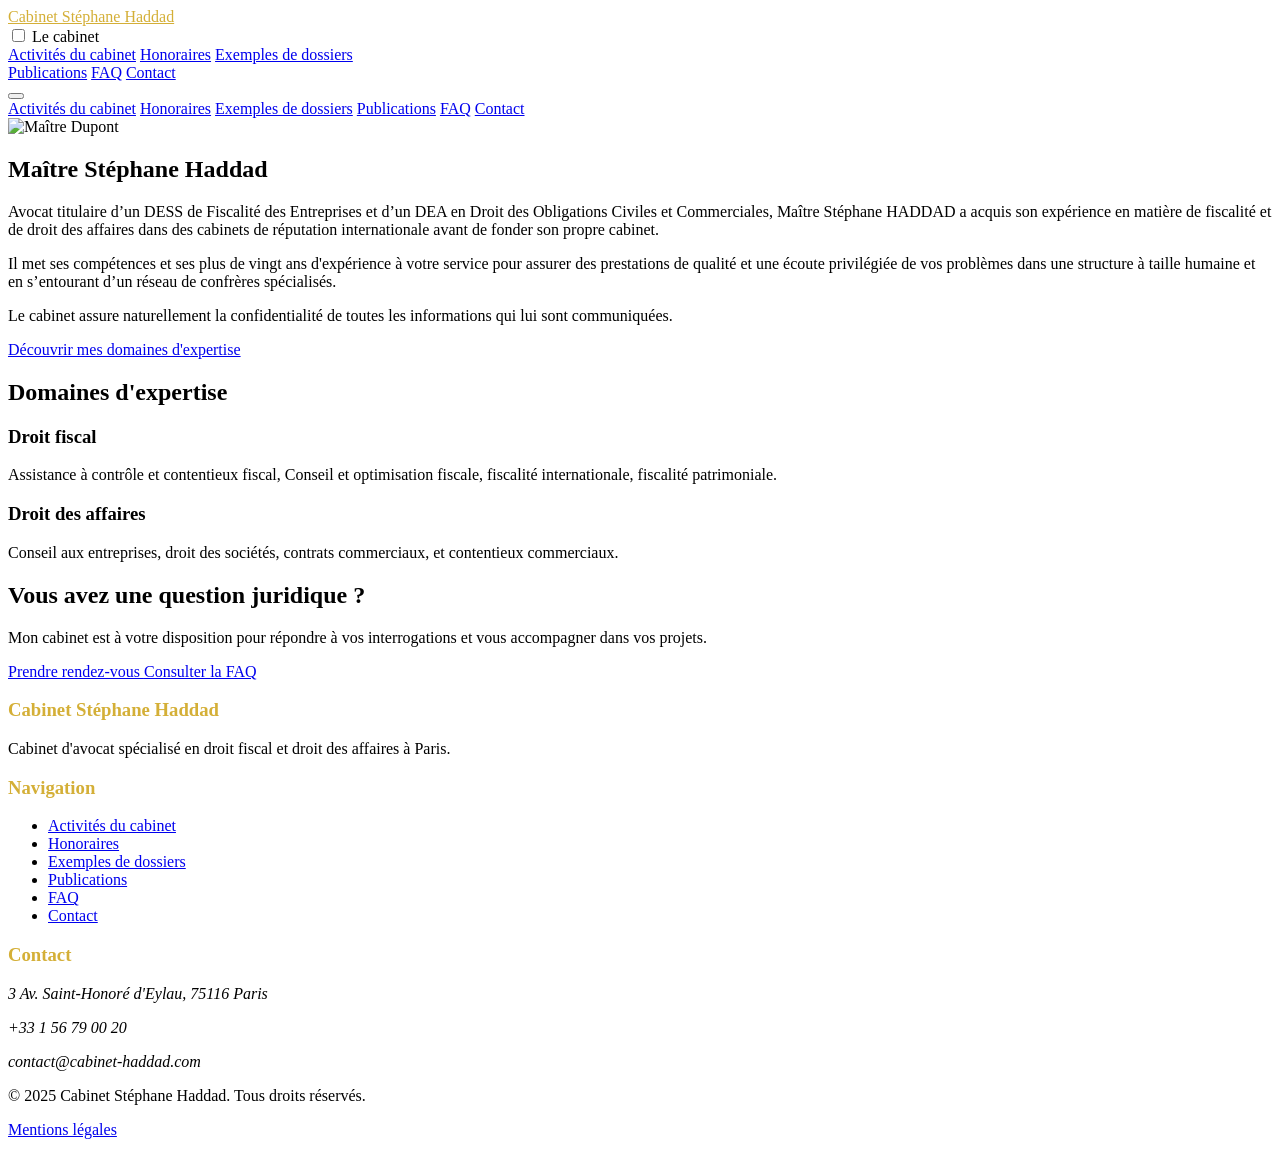
==== index.html @ e91388f5 "images et modifs charte graphique" ====
<!DOCTYPE html>
<html lang="fr">

<head>
    <meta charset="UTF-8">
    <meta name="viewport" content="width=device-width, initial-scale=1.0">
    <title>Cabinet Stéphane haddad - Avocat en Droit Fiscal et Droit des Affaires</title>
    <script src="https://cdn.tailwindcss.com"></script>
    <link href="https://unpkg.com/aos@2.3.1/dist/aos.css" rel="stylesheet">
    <script src="https://unpkg.com/aos@2.3.1/dist/aos.js"></script>
    <script src="https://cdn.jsdelivr.net/npm/feather-icons/dist/feather.min.js"></script>
    <script src="https://unpkg.com/feather-icons"></script>
    <style>
        .hero-image {
            background-image: linear-gradient(rgba(0, 0, 0, 0.5), rgba(0, 0, 0, 0.5)), url('https://images.unsplash.com/photo-1589829545856-d10d557cf95f?ixlib=rb-1.2.1&auto=format&fit=crop&w=1350&q=80');
            background-size: cover;
            background-position: center;
        }

        .accordion-content {
            max-height: 0;
            overflow: hidden;
            transition: max-height 0.3s ease-out;
        }

        .gold-text {
            color: #D4AF37;
        }

        .gold-border {
            border-color: #D4AF37;
        }
    </style>
</head>

<body class="font-sans bg-gray-50">

    <nav class="bg-blue-900 text-white sticky top-0 z-50 shadow-lg">
        <div class="container mx-auto px-4 py-6">
            <div class="flex justify-between items-center mr-12">
                <!-- Logo / Nom -->
                <a href="index.html" class="text-lg md:text-xl lg:text-2xl font-bold gold-text">Cabinet Stéphane
                    Haddad</a>


                <!-- Menu desktop -->
                <div class="hidden md:flex space-x-4 lg:space-x-8 xl:space-x-12 2xl:space-x-20">


                    <!-- wrapper : assure-toi que c'est inséré à l'endroit de ton menu "Le cabinet" -->
                    <div class="relative group cabinet-dropdown">
                        <!-- checkbox cachée si tu veux aussi le clic -->
                        <input type="checkbox" id="dropdown-cabinet" class="peer hidden">

                        <!-- Bouton (label si checkbox utilisée) -->
                        <label for="dropdown-cabinet"
                            class="flex items-center text-base md:text-lg lg:text-xl hover:text-gray-300 cursor-pointer select-none">
                            Le cabinet <i data-feather="chevron-down" class="ml-1"></i>
                        </label>

                        <!-- Menu déroulant -->
                        <div class="absolute left-0 top-full mt-0 w-56 bg-white text-blue-900 rounded-md shadow-lg py-2 z-50
           opacity-0 invisible 
           group-hover:opacity-100 group-hover:visible 
           peer-checked:opacity-100 peer-checked:visible 
           transition-opacity duration-150 pointer-events-auto">
                            <a href="activites.html"
                                class="block px-4 py-2 text-base md:text-lg hover:bg-blue-100">Activités du cabinet</a>
                            <a href="honoraires.html"
                                class="block px-4 py-2 text-base md:text-lg hover:bg-blue-100">Honoraires</a>
                            <a href="dossiers.html"
                                class="block px-4 py-2 text-base md:text-lg hover:bg-blue-100">Exemples de dossiers</a>
                        </div>
                    </div>

                    <!-- Autres liens -->
                    <a href="publications.html"
                        class="text-base md:text-lg lg:text-xl hover:text-gray-300">Publications</a>
                    <a href="faq.html" class="text-base md:text-lg lg:text-xl hover:text-gray-300">FAQ</a>
                    <a href="contact.html" class="text-base md:text-lg lg:text-xl hover:text-gray-300">Contact</a>
                </div>

                <!-- Bouton menu mobile -->
                <button class="md:hidden focus:outline-none" id="mobile-menu-button">
                    <i data-feather="menu"></i>
                </button>
            </div>

            <!-- Menu mobile -->
            <div class="md:hidden hidden mt-2" id="mobile-menu">
                <a href="activites.html" class="block py-2 px-2 text-base hover:bg-blue-800">Activités du cabinet</a>
                <a href="honoraires.html" class="block py-2 px-2 text-base hover:bg-blue-800">Honoraires</a>
                <a href="dossiers.html" class="block py-2 px-2 text-base hover:bg-blue-800">Exemples de dossiers</a>
                <a href="publications.html" class="block py-2 px-2 text-base hover:bg-blue-800">Publications</a>
                <a href="faq.html" class="block py-2 px-2 text-base hover:bg-blue-800">FAQ</a>
                <a href="contact.html" class="block py-2 px-2 text-base hover:bg-blue-800">Contact</a>
            </div>
        </div>
    </nav>





    <!-- Hero Section -->
    <section class="hero-image text-white py-32">
        <div class="container mx-auto px-4 text-center">
            <!-- <h1 class="text-4xl md:text-5xl font-bold mb-6" data-aos="fade-up">Maître Stéphane Haddad</h1> -->
            <!-- <p class="text-xl md:text-2xl mb-8 max-w-2xl mx-auto" data-aos="fade-up" data-aos-delay="100">
                Avocat spécialisé en droit fiscal et droit des affaires
            </p> -->
            <!-- <a href="contact.html"
                class="bg-transparent border-2 border-white hover:bg-white hover:text-blue-900 text-white font-bold py-3 px-8 rounded transition duration-300 inline-flex items-center"
                data-aos="fade-up" data-aos-delay="200">
                Prendre contact <i data-feather="arrow-right" class="ml-2"></i>
            </a> -->
        </div>
    </section>

    <!-- About Section -->
    <section class="py-16 bg-white">
        <div class="container mx-auto px-4">
            <div class="flex flex-col md:flex-row items-center">
                <div class="md:w-1/2 mb-8 md:mb-0 md:pr-16" data-aos="fade-right">
                    <img src="https://images.unsplash.com/photo-1580894732444-8ecded7900cd?ixlib=rb-1.2.1&auto=format&fit=crop&w=1350&q=80"
                        alt="Maître Dupont" class="rounded-lg shadow-xl w-full">
                </div>
                <div class="md:w-1/2" data-aos="fade-left">
                    <h2 class="text-3xl font-bold text-blue-900 mb-6">Maître Stéphane Haddad</h2>
                    <p class="text-gray-700 mb-4">
                        Avocat titulaire d’un DESS de Fiscalité des Entreprises et d’un DEA en Droit des Obligations
                        Civiles et Commerciales, Maître Stéphane HADDAD a acquis son expérience en matière de fiscalité
                        et de droit des affaires dans des cabinets de réputation internationale avant de fonder son
                        propre cabinet.
                    </p>
                    <p class="text-gray-700 mb-4">
                        Il met ses compétences et ses plus de vingt ans d'expérience à votre service pour assurer des prestations de qualité et une
                        écoute privilégiée de vos problèmes dans une structure à taille humaine et en s’entourant d’un
                        réseau de confrères spécialisés.

                    </p>
                    <p class="text-gray-700 mb-6">
                        Le cabinet assure naturellement la confidentialité de toutes les informations qui lui sont
                        communiquées.

                    </p>
                    <a href="activites.html"
                        class="text-blue-900 font-semibold hover:text-blue-700 inline-flex items-center">
                        Découvrir mes domaines d'expertise <i data-feather="arrow-right" class="ml-2"></i>
                    </a>
                </div>
            </div>
        </div>
    </section>

    <!-- Expertise Section -->
    <section class="py-16 bg-gray-100">
        <div class="container mx-auto px-4">
            <h2 class="text-3xl font-bold text-center text-blue-900 mb-12" data-aos="fade-up">Domaines d'expertise</h2>
            <div class="grid grid-cols-1 md:grid-cols-2 lg:grid-cols-3 gap-8">
                <div class="bg-white p-6 rounded-lg shadow-md hover:shadow-lg transition duration-300"
                    data-aos="fade-up" data-aos-delay="100">
                    <div class="text-blue-900 mb-4">
                        <i data-feather="dollar-sign" class="w-10 h-10"></i>
                    </div>
                    <h3 class="text-xl font-bold text-blue-900 mb-3">Droit fiscal</h3>
                    <p class="text-gray-700">
                        Assistance à contrôle et contentieux fiscal, Conseil et optimisation fiscale,
                        fiscalité internationale, fiscalité patrimoniale.
                    </p>
                </div>
                <div class="bg-white p-6 rounded-lg shadow-md hover:shadow-lg transition duration-300"
                    data-aos="fade-up" data-aos-delay="200">
                    <div class="text-blue-900 mb-4">
                        <i data-feather="briefcase" class="w-10 h-10"></i>
                    </div>
                    <h3 class="text-xl font-bold text-blue-900 mb-3">Droit des affaires</h3>
                    <p class="text-gray-700">
                        Conseil aux entreprises, droit des sociétés, contrats commerciaux, et contentieux commerciaux.
                    </p>
                </div>
                <!-- <div class="bg-white p-6 rounded-lg shadow-md hover:shadow-lg transition duration-300"
                    data-aos="fade-up" data-aos-delay="300">
                    <div class="text-blue-900 mb-4">
                        <i data-feather="home" class="w-10 h-10"></i>
                    </div>
                    <h3 class="text-xl font-bold text-blue-900 mb-3">Droit patrimonial</h3>
                    <p class="text-gray-700">
                        Gestion et transmission de patrimoine, donations, trusts et planification
                        successorale internationale.
                    </p>
                </div> -->
            </div>
        </div>
    </section>

    <!-- CTA Section -->
    <section class="py-16 bg-gray-100">
        <div class="container mx-auto px-4 text-center">
            <h2 class="text-3xl font-bold text-blue-900 mb-6" data-aos="fade-up">Vous avez une question juridique ?</h2>
            <p class="text-xl text-gray-700 mb-8 max-w-2xl mx-auto" data-aos="fade-up" data-aos-delay="100">
                Mon cabinet est à votre disposition pour répondre à vos interrogations et vous accompagner dans vos
                projets.
            </p>
            <div class="flex flex-col sm:flex-row justify-center gap-4" data-aos="fade-up" data-aos-delay="200">
                <a href="contact.html"
                    class="bg-blue-900 hover:bg-blue-800 text-white font-bold py-3 px-8 rounded transition duration-300 inline-flex items-center justify-center">
                    Prendre rendez-vous <i data-feather="calendar" class="ml-2"></i>
                </a>
                <a href="faq.html"
                    class="bg-transparent border-2 border-blue-900 text-blue-900 hover:bg-blue-900 hover:text-white font-bold py-3 px-8 rounded transition duration-300 inline-flex items-center justify-center">
                    Consulter la FAQ <i data-feather="help-circle" class="ml-2"></i>
                </a>
            </div>
        </div>
    </section>

    <!-- Footer -->
    <footer class="bg-gray-900 text-white py-12">
        <div class="container mx-auto px-4">
            <div class="grid grid-cols-1 md:grid-cols-3 gap-8">
                <div>
                    <h3 class="text-xl font-bold gold-text mb-4">Cabinet Stéphane Haddad</h3>
                    <p class="mb-4">
                        Cabinet d'avocat spécialisé en droit fiscal et droit des affaires à Paris.
                    </p>
                    <div class="flex space-x-4">
                        <a href="#" class="text-gray-400 hover:text-white">
                            <i data-feather="linkedin"></i>
                        </a>
                        <a href="#" class="text-gray-400 hover:text-white">
                            <i data-feather="twitter"></i>
                        </a>
                    </div>
                </div>
                <div>
                    <h3 class="text-xl font-bold gold-text mb-4">Navigation</h3>
                    <ul class="space-y-2">
                        <li><a href="activites.html" class="hover:text-gray-300">Activités du cabinet</a></li>
                        <li><a href="honoraires.html" class="hover:text-gray-300">Honoraires</a></li>
                        <li><a href="dossiers.html" class="hover:text-gray-300">Exemples de dossiers</a></li>
                        <li><a href="publications.html" class="hover:text-gray-300">Publications</a></li>
                        <li><a href="faq.html" class="hover:text-gray-300">FAQ</a></li>
                        <li><a href="contact.html" class="hover:text-gray-300">Contact</a></li>
                    </ul>
                </div>
                <div>
                    <h3 class="text-xl font-bold gold-text mb-4">Contact</h3>
                    <address class="not-italic">
                        <p class="mb-2"><i data-feather="map-pin" class="inline mr-2"></i> 3 Av. Saint-Honoré d'Eylau,
                            75116 Paris</p>
                        <p class="mb-2"><i data-feather="phone" class="inline mr-2"></i> +33 1 56 79 00 20</p>
                        <p class="mb-2"><i data-feather="mail" class="inline mr-2"></i> contact@cabinet-haddad.com</p>
                    </address>
                </div>
            </div>
            <div class="border-t border-gray-800 mt-8 pt-8 text-center text-gray-400">
                <p>&copy; 2025 Cabinet Stéphane Haddad. Tous droits réservés.</p>
                <p class="mt-2"><a href="mentions-legales.html" class="hover:text-gray-300">Mentions légales</a></p>
            </div>
        </div>
    </footer>

    <script>
        AOS.init({
            duration: 800,
            easing: 'ease-in-out',
            once: true
        });

        // Mobile menu toggle
        document.getElementById('mobile-menu-button').addEventListener('click', function () {
            const menu = document.getElementById('mobile-menu');
            menu.classList.toggle('hidden');
        });

        feather.replace();
    </script>
</body>

<script>
    document.addEventListener('DOMContentLoaded', () => {
        const dropdown = document.querySelector('.cabinet-dropdown');
        const checkbox = document.getElementById('dropdown-cabinet');

        if (dropdown && checkbox) {
            document.addEventListener('click', (e) => {
                // Si on clique en dehors du dropdown -> fermer
                if (!dropdown.contains(e.target)) {
                    checkbox.checked = false;
                }
            });
        }
    });
</script>

</html>
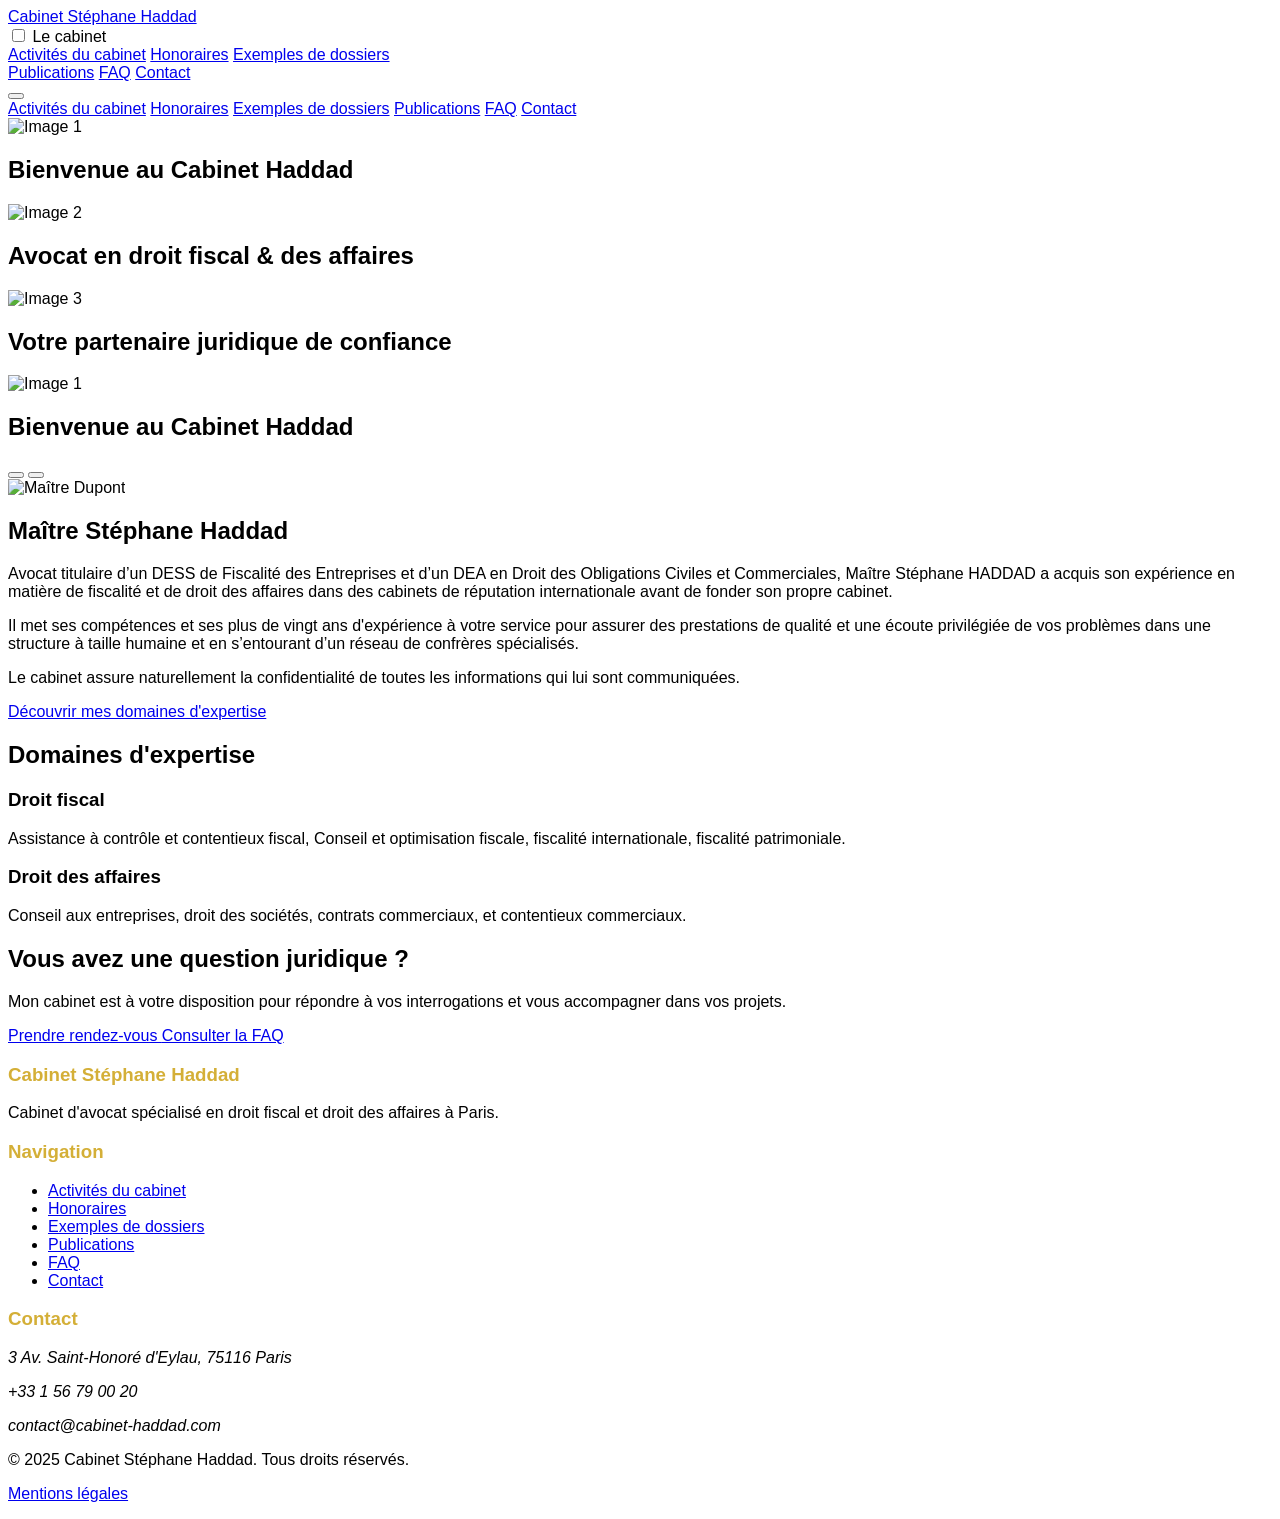
==== commit 2b966384: "modifs du fichier note.txt" ====
--- a/index.html
+++ b/index.html
@@ -30,16 +30,20 @@
         .gold-border {
             border-color: #D4AF37;
         }
+
+        * {
+            font-family: Verdana, Geneva, sans-serif;
+        }
     </style>
 </head>
 
 <body class="font-sans bg-gray-50">
 
-    <nav class="bg-blue-900 text-white sticky top-0 z-50 shadow-lg">
+    <nav class="bg-[#943a3d] text-white sticky top-0 z-50 shadow-lg">
         <div class="container mx-auto px-4 py-6">
             <div class="flex justify-between items-center mr-12">
                 <!-- Logo / Nom -->
-                <a href="index.html" class="text-lg md:text-xl lg:text-2xl font-bold gold-text">Cabinet Stéphane
+                <a href="index.html" class="text-lg md:text-xl lg:text-2xl font-bold ">Cabinet Stéphane
                     Haddad</a>
 
 
@@ -60,10 +64,10 @@
 
                         <!-- Menu déroulant -->
                         <div class="absolute left-0 top-full mt-0 w-56 bg-white text-blue-900 rounded-md shadow-lg py-2 z-50
-           opacity-0 invisible 
-           group-hover:opacity-100 group-hover:visible 
-           peer-checked:opacity-100 peer-checked:visible 
-           transition-opacity duration-150 pointer-events-auto">
+            opacity-0 invisible 
+            group-hover:opacity-100 group-hover:visible 
+            peer-checked:opacity-100 peer-checked:visible 
+            transition-opacity duration-150 pointer-events-auto">
                             <a href="activites.html"
                                 class="block px-4 py-2 text-base md:text-lg hover:bg-blue-100">Activités du cabinet</a>
                             <a href="honoraires.html"
@@ -101,24 +105,117 @@
 
 
 
-
-    <!-- Hero Section -->
-    <section class="hero-image text-white py-32">
-        <div class="container mx-auto px-4 text-center">
-            <!-- <h1 class="text-4xl md:text-5xl font-bold mb-6" data-aos="fade-up">Maître Stéphane Haddad</h1> -->
-            <!-- <p class="text-xl md:text-2xl mb-8 max-w-2xl mx-auto" data-aos="fade-up" data-aos-delay="100">
-                Avocat spécialisé en droit fiscal et droit des affaires
-            </p> -->
-            <!-- <a href="contact.html"
-                class="bg-transparent border-2 border-white hover:bg-white hover:text-blue-900 text-white font-bold py-3 px-8 rounded transition duration-300 inline-flex items-center"
-                data-aos="fade-up" data-aos-delay="200">
-                Prendre contact <i data-feather="arrow-right" class="ml-2"></i>
-            </a> -->
-        </div>
-    </section>
+<!-- Slider horizontal responsive -->
+<section class="relative w-full overflow-hidden">
+  <div id="slider-track" class="flex transition-transform duration-700 ease-in-out">
+    <!-- Slide 1 -->
+    <div class="flex-shrink-0 w-full h-96 md:h-[500px] relative">
+      <img src="https://images.unsplash.com/photo-1504384308090-c894fdcc538d?ixlib=rb-1.2.1&auto=format&fit=crop&w=1350&q=80"
+           alt="Image 1" class="w-full h-full object-cover">
+      <div class="absolute inset-0 bg-black bg-opacity-30 flex items-center justify-center px-4 md:px-16">
+        <h1 class="text-white text-2xl sm:text-3xl md:text-4xl lg:text-5xl font-bold text-center">
+          Bienvenue au Cabinet Haddad
+        </h1>
+      </div>
+    </div>
+
+    <!-- Slide 2 -->
+    <div class="flex-shrink-0 w-full h-96 md:h-[500px] relative">
+      <img src="https://images.unsplash.com/photo-1581091012184-72b529a5fc6f?ixlib=rb-1.2.1&auto=format&fit=crop&w=1350&q=80"
+           alt="Image 2" class="w-full h-full object-cover">
+      <div class="absolute inset-0 bg-black bg-opacity-30 flex items-center justify-center px-4 md:px-16">
+        <h1 class="text-white text-2xl sm:text-3xl md:text-4xl lg:text-5xl font-bold text-center">
+          Avocat en droit fiscal & des affaires
+        </h1>
+      </div>
+    </div>
+
+    <!-- Slide 3 -->
+    <div class="flex-shrink-0 w-full h-96 md:h-[500px] relative">
+      <img src="https://images.unsplash.com/photo-1600585154340-be6161b89c5d?ixlib=rb-1.2.1&auto=format&fit=crop&w=1350&q=80"
+           alt="Image 3" class="w-full h-full object-cover">
+      <div class="absolute inset-0 bg-black bg-opacity-30 flex items-center justify-center px-4 md:px-16">
+        <h1 class="text-white text-2xl sm:text-3xl md:text-4xl lg:text-5xl font-bold text-center">
+          Votre partenaire juridique de confiance
+        </h1>
+      </div>
+    </div>
+
+    <!-- Slide dupliquée pour boucle fluide -->
+    <div class="flex-shrink-0 w-full h-96 md:h-[500px] relative">
+      <img src="https://images.unsplash.com/photo-1504384308090-c894fdcc538d?ixlib=rb-1.2.1&auto=format&fit=crop&w=1350&q=80"
+           alt="Image 1" class="w-full h-full object-cover">
+      <div class="absolute inset-0 bg-black bg-opacity-30 flex items-center justify-center px-4 md:px-16">
+        <h1 class="text-white text-2xl sm:text-3xl md:text-4xl lg:text-5xl font-bold text-center">
+          Bienvenue au Cabinet Haddad
+        </h1>
+      </div>
+    </div>
+  </div>
+
+  <!-- Flèches navigation -->
+  <button id="prev" class="absolute left-4 top-1/2 transform -translate-y-1/2 text-white bg-black bg-opacity-30 hover:bg-opacity-60 rounded-full p-2 z-20">
+    <i data-feather="chevron-left"></i>
+  </button>
+  <button id="next" class="absolute right-4 top-1/2 transform -translate-y-1/2 text-white bg-black bg-opacity-30 hover:bg-opacity-60 rounded-full p-2 z-20">
+    <i data-feather="chevron-right"></i>
+  </button>
+</section>
+
+<script>
+document.addEventListener('DOMContentLoaded', () => {
+  feather.replace();
+
+  const track = document.getElementById('slider-track');
+  const slides = track.children;
+  const totalSlides = slides.length;
+  let currentIndex = 0;
+
+  function updateSlide(transition = true) {
+    track.style.transition = transition ? 'transform 0.7s ease-in-out' : 'none';
+    track.style.transform = `translateX(-${currentIndex * 100}%)`;
+  }
+
+  function nextSlide() {
+    currentIndex++;
+    updateSlide();
+
+    if (currentIndex === totalSlides - 1) {
+      // Retour instantané à la première slide après transition
+      setTimeout(() => {
+        currentIndex = 0;
+        updateSlide(false);
+      }, 700);
+    }
+  }
+
+  function prevSlide() {
+    if (currentIndex === 0) {
+      currentIndex = totalSlides - 2;
+      updateSlide(false);
+      setTimeout(() => {
+        currentIndex--;
+        updateSlide();
+      }, 10);
+    } else {
+      currentIndex--;
+      updateSlide();
+    }
+  }
+
+  document.getElementById('next').addEventListener('click', nextSlide);
+  document.getElementById('prev').addEventListener('click', prevSlide);
+
+  // Auto-slide toutes les 5 secondes
+  setInterval(nextSlide, 5000);
+});
+</script>
+
+
+    
 
     <!-- About Section -->
-    <section class="py-16 bg-white">
+    <section class="py-16 bg-[#F1E7BC]">
         <div class="container mx-auto px-4">
             <div class="flex flex-col md:flex-row items-center">
                 <div class="md:w-1/2 mb-8 md:mb-0 md:pr-16" data-aos="fade-right">
@@ -134,7 +231,8 @@
                         propre cabinet.
                     </p>
                     <p class="text-gray-700 mb-4">
-                        Il met ses compétences et ses plus de vingt ans d'expérience à votre service pour assurer des prestations de qualité et une
+                        Il met ses compétences et ses plus de vingt ans d'expérience à votre service pour assurer des
+                        prestations de qualité et une
                         écoute privilégiée de vos problèmes dans une structure à taille humaine et en s’entourant d’un
                         réseau de confrères spécialisés.
 
@@ -154,10 +252,10 @@
     </section>
 
     <!-- Expertise Section -->
-    <section class="py-16 bg-gray-100">
+    <section class="py-16  bg-[#F1E7BC]">
         <div class="container mx-auto px-4">
             <h2 class="text-3xl font-bold text-center text-blue-900 mb-12" data-aos="fade-up">Domaines d'expertise</h2>
-            <div class="grid grid-cols-1 md:grid-cols-2 lg:grid-cols-3 gap-8">
+            <div class="grid grid-cols-1 md:grid-cols-2  gap-8">
                 <div class="bg-white p-6 rounded-lg shadow-md hover:shadow-lg transition duration-300"
                     data-aos="fade-up" data-aos-delay="100">
                     <div class="text-blue-900 mb-4">
@@ -179,23 +277,12 @@
                         Conseil aux entreprises, droit des sociétés, contrats commerciaux, et contentieux commerciaux.
                     </p>
                 </div>
-                <!-- <div class="bg-white p-6 rounded-lg shadow-md hover:shadow-lg transition duration-300"
-                    data-aos="fade-up" data-aos-delay="300">
-                    <div class="text-blue-900 mb-4">
-                        <i data-feather="home" class="w-10 h-10"></i>
-                    </div>
-                    <h3 class="text-xl font-bold text-blue-900 mb-3">Droit patrimonial</h3>
-                    <p class="text-gray-700">
-                        Gestion et transmission de patrimoine, donations, trusts et planification
-                        successorale internationale.
-                    </p>
-                </div> -->
             </div>
         </div>
     </section>
 
     <!-- CTA Section -->
-    <section class="py-16 bg-gray-100">
+    <section class="py-16 bg-[#F1E7BC]">
         <div class="container mx-auto px-4 text-center">
             <h2 class="text-3xl font-bold text-blue-900 mb-6" data-aos="fade-up">Vous avez une question juridique ?</h2>
             <p class="text-xl text-gray-700 mb-8 max-w-2xl mx-auto" data-aos="fade-up" data-aos-delay="100">
@@ -216,7 +303,7 @@
     </section>
 
     <!-- Footer -->
-    <footer class="bg-gray-900 text-white py-12">
+    <footer class="bg-[#943a3d] text-white py-12">
         <div class="container mx-auto px-4">
             <div class="grid grid-cols-1 md:grid-cols-3 gap-8">
                 <div>
@@ -225,11 +312,9 @@
                         Cabinet d'avocat spécialisé en droit fiscal et droit des affaires à Paris.
                     </p>
                     <div class="flex space-x-4">
-                        <a href="#" class="text-gray-400 hover:text-white">
+                        <a href="https://www.linkedin.com/in/stephanehaddad/" target="_blank"
+                            class="text-gray-400 hover:text-white">
                             <i data-feather="linkedin"></i>
-                        </a>
-                        <a href="#" class="text-gray-400 hover:text-white">
-                            <i data-feather="twitter"></i>
                         </a>
                     </div>
                 </div>
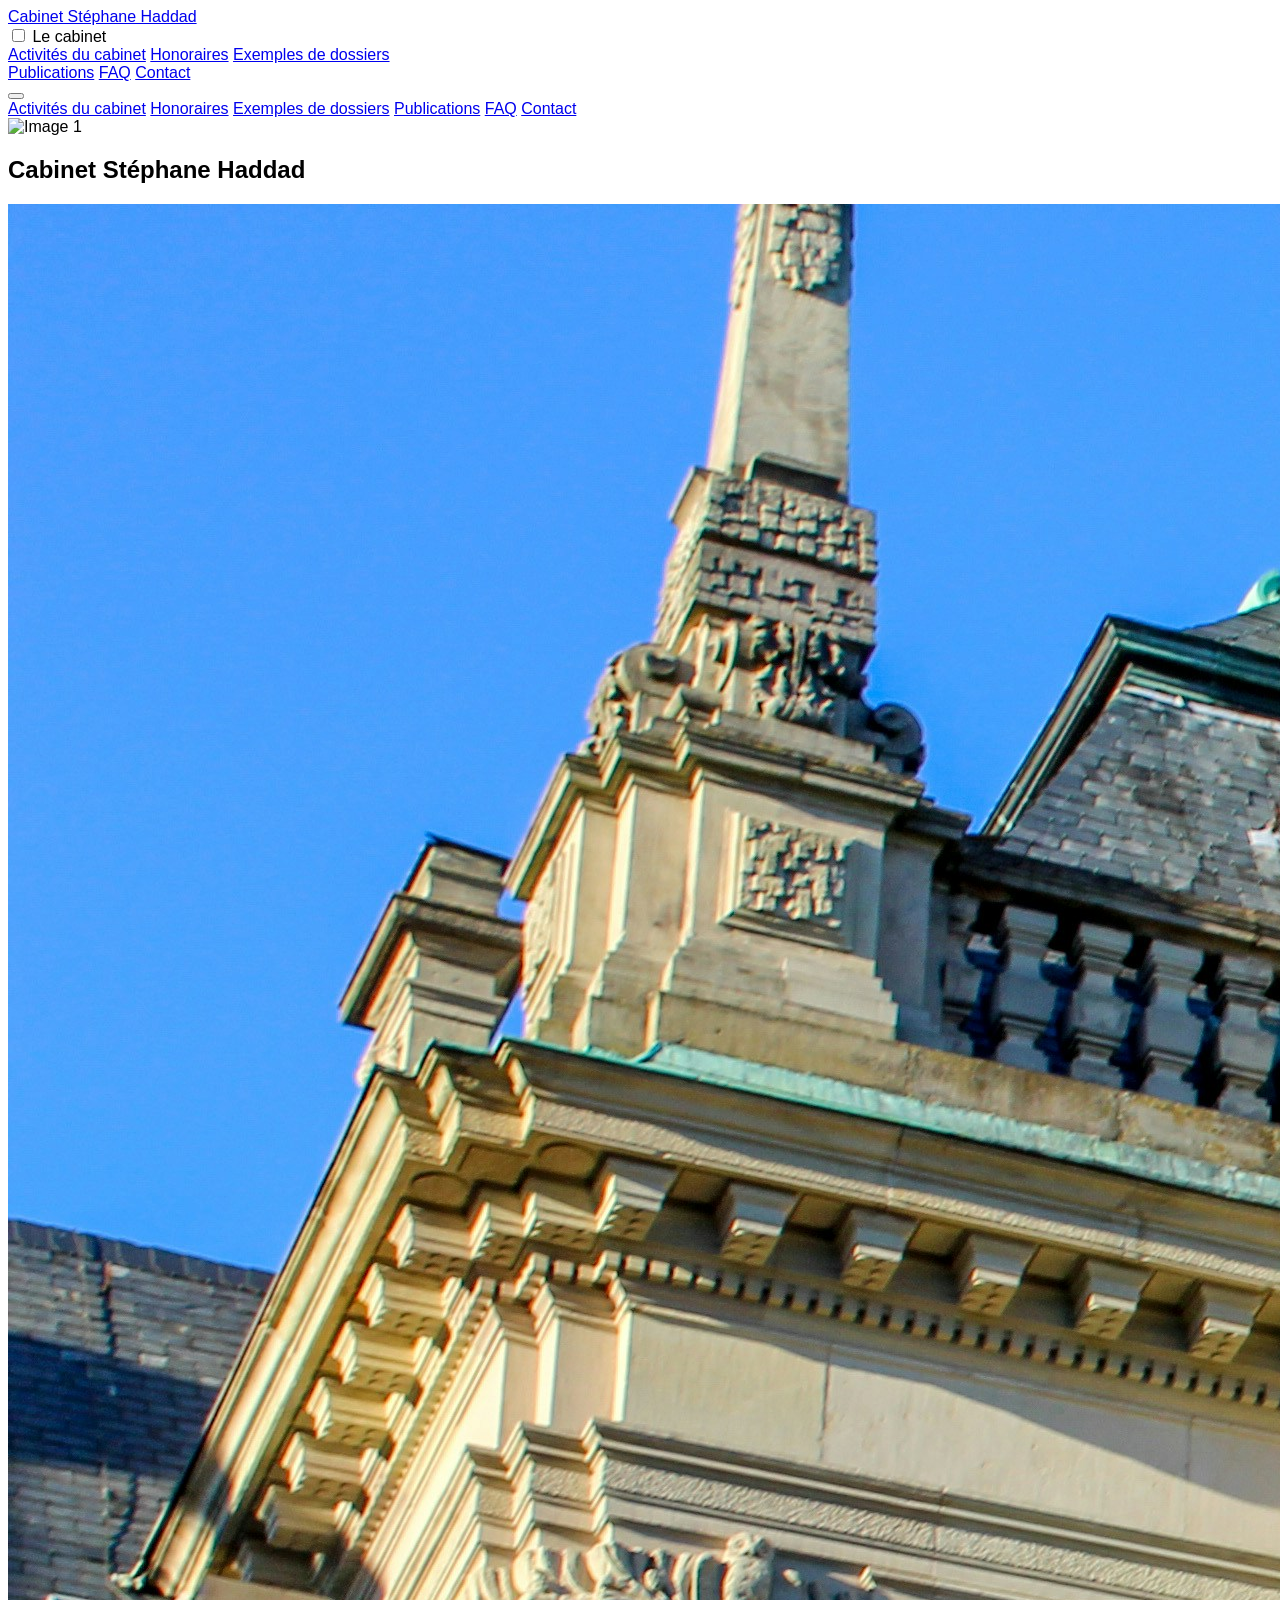
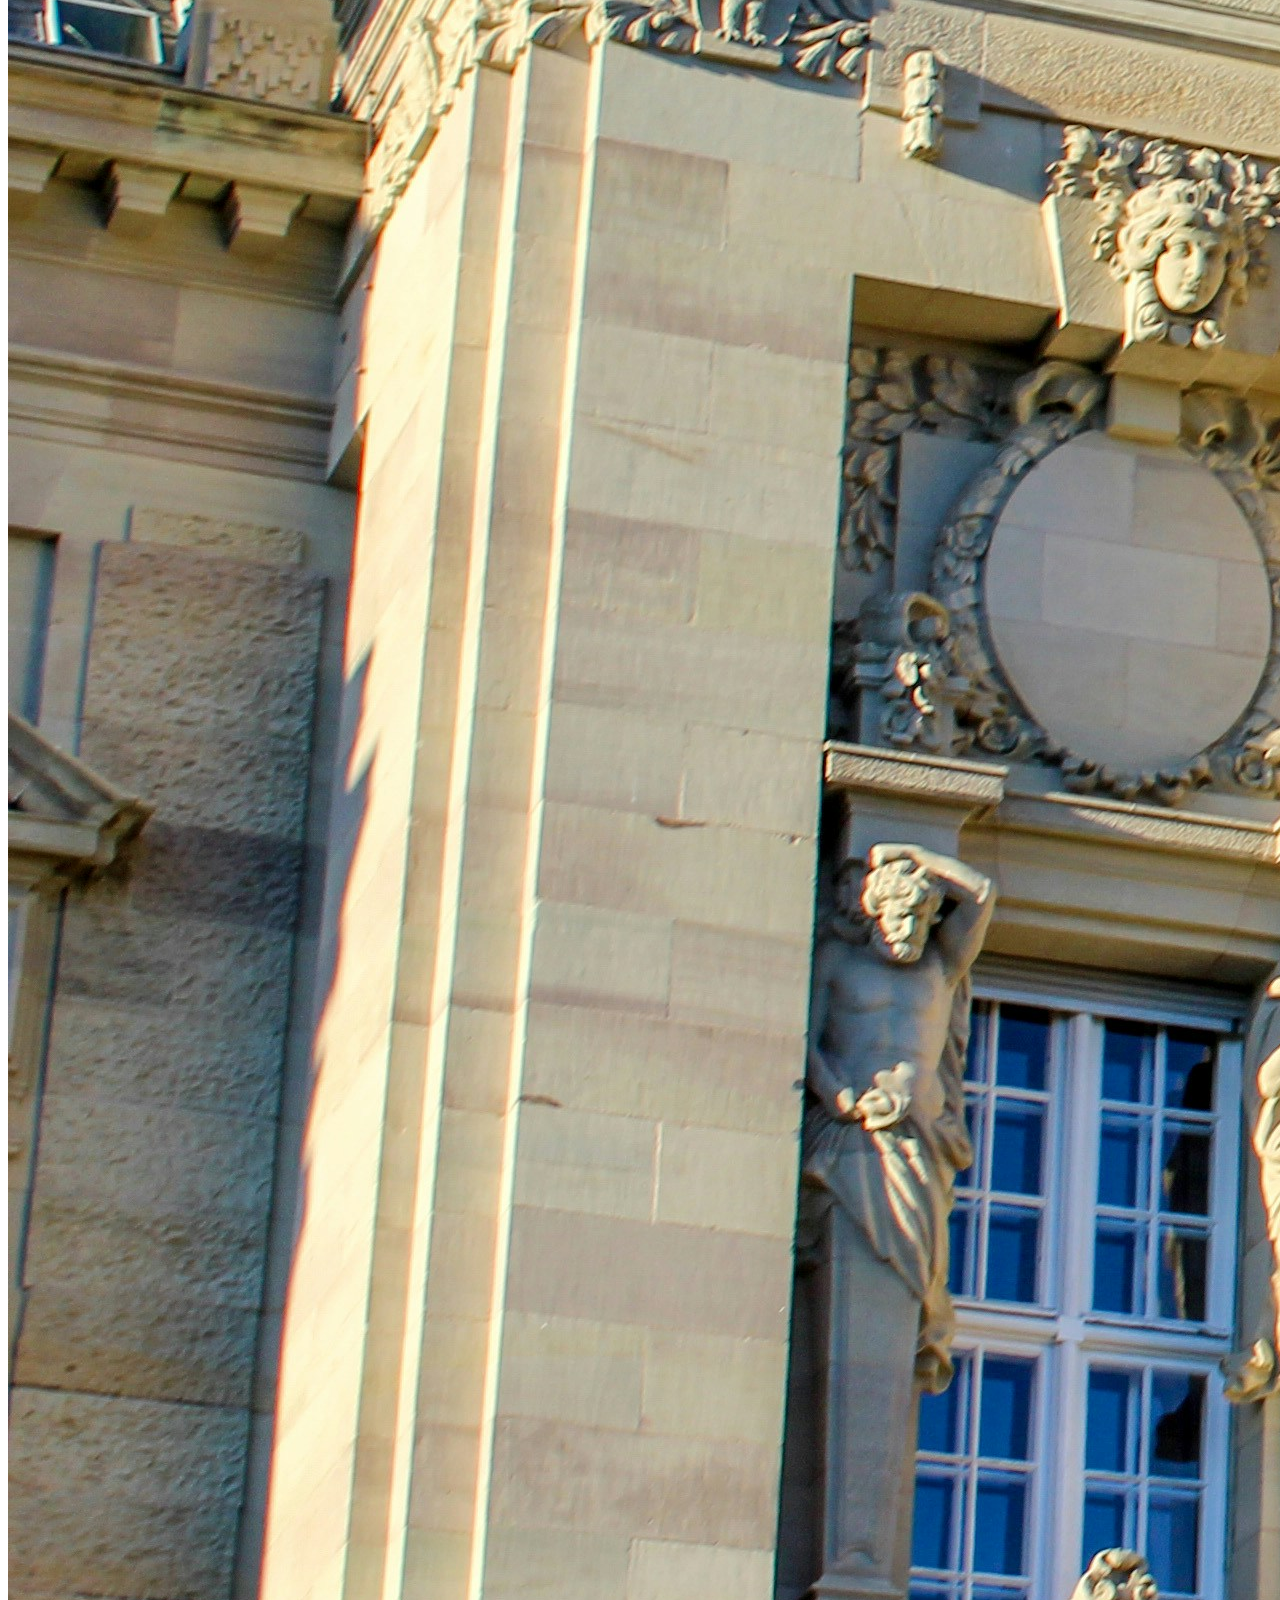
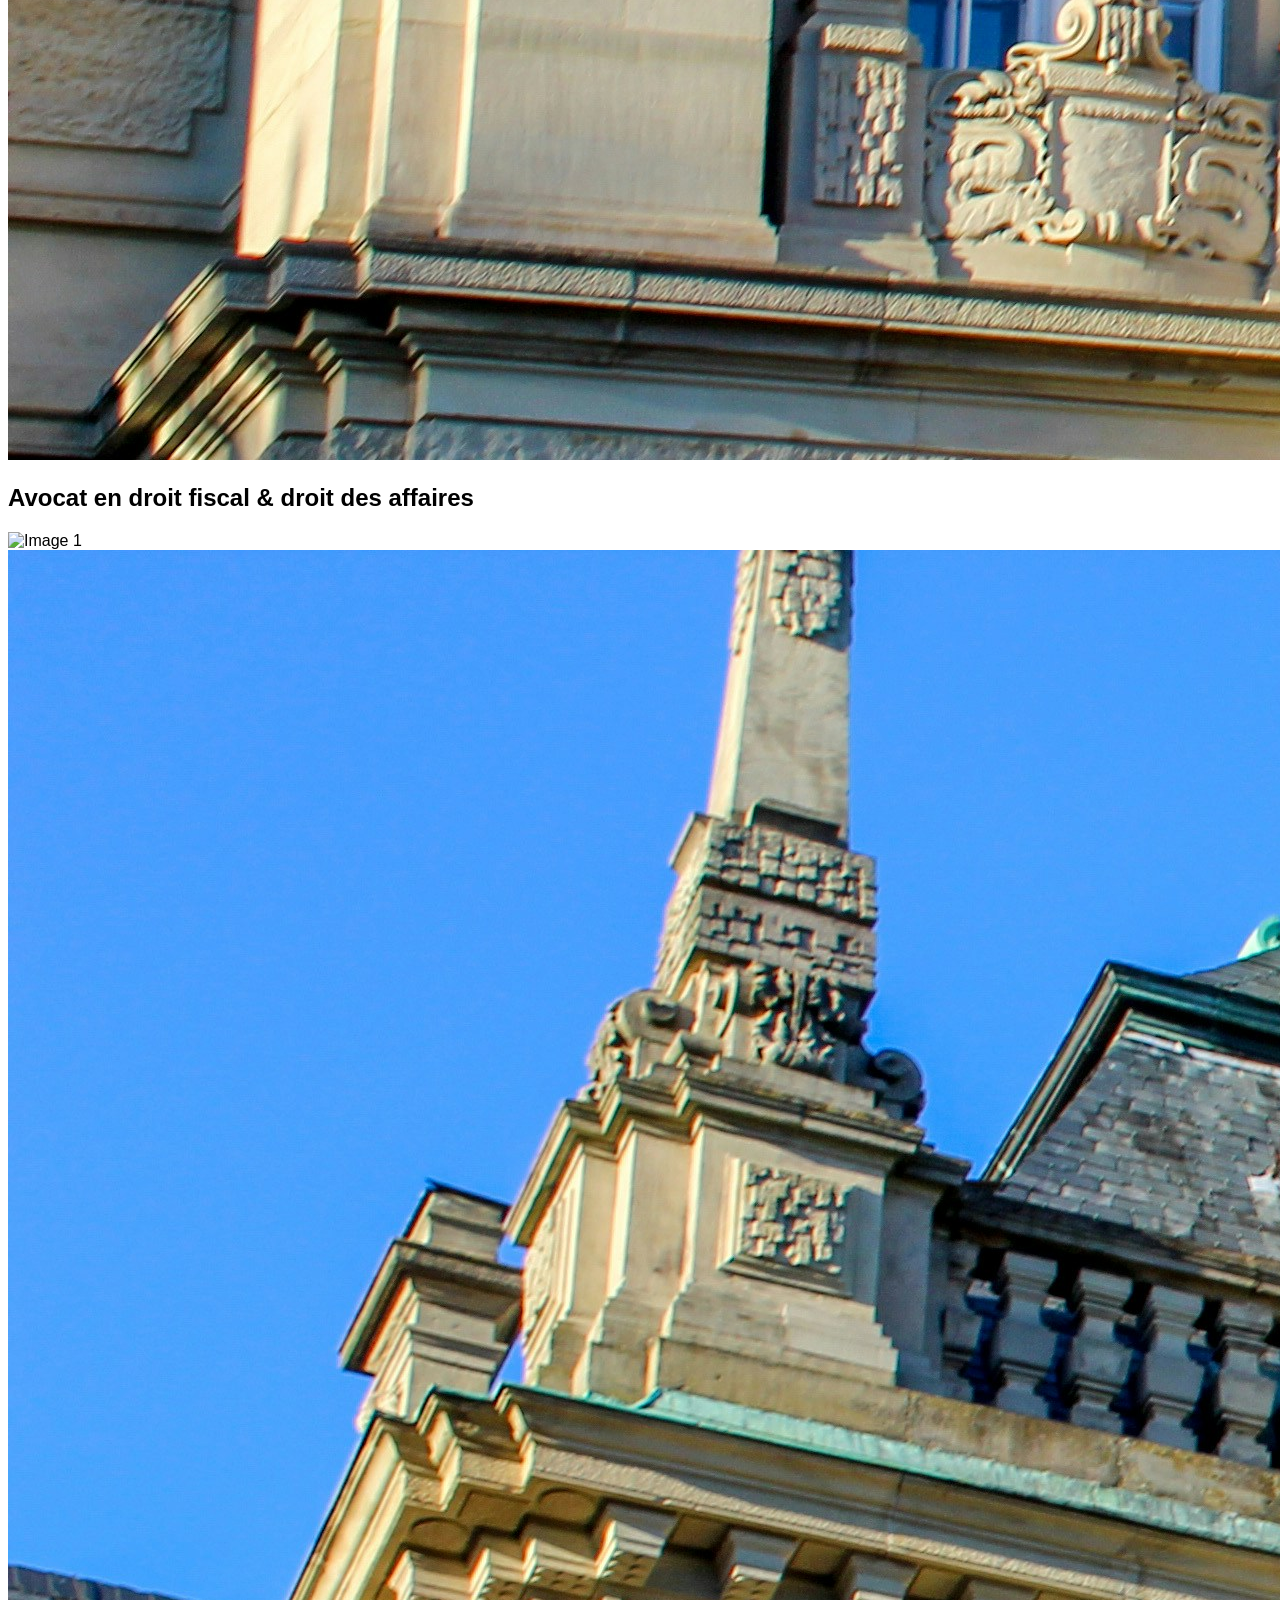
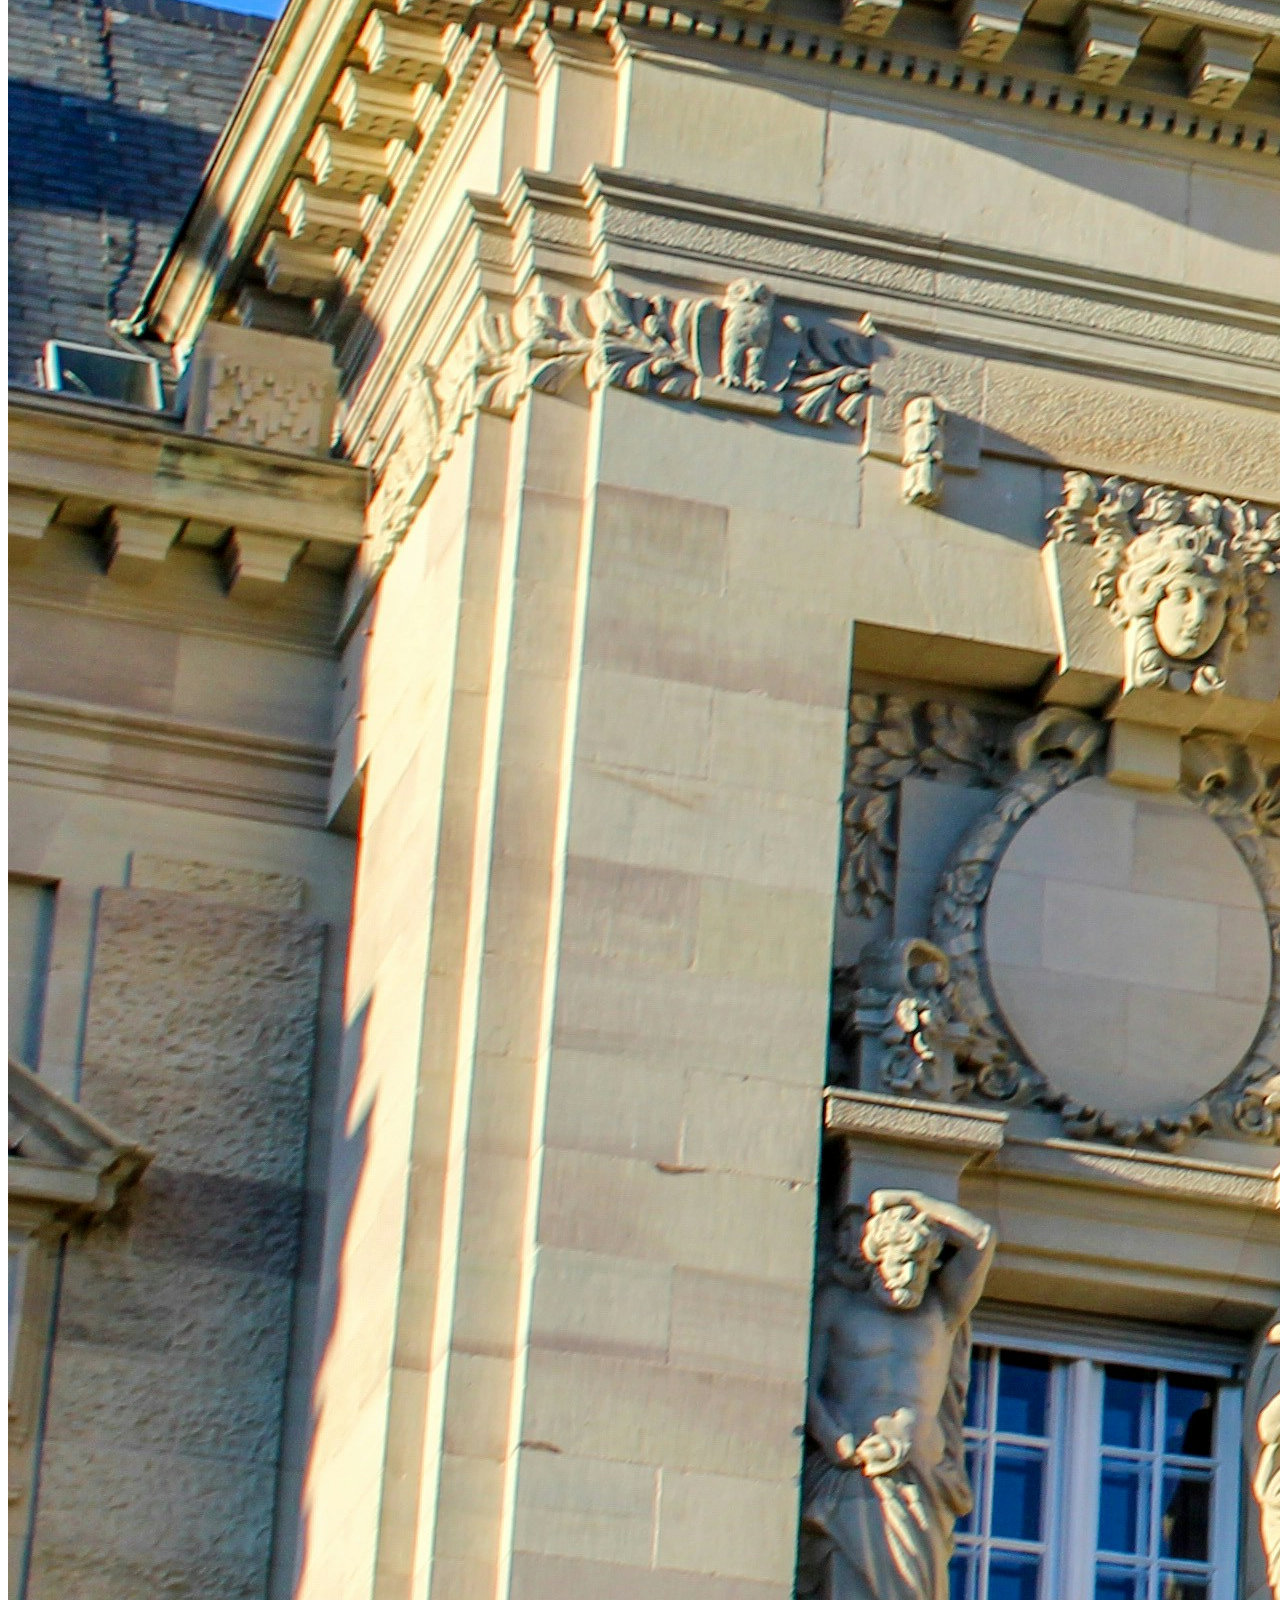
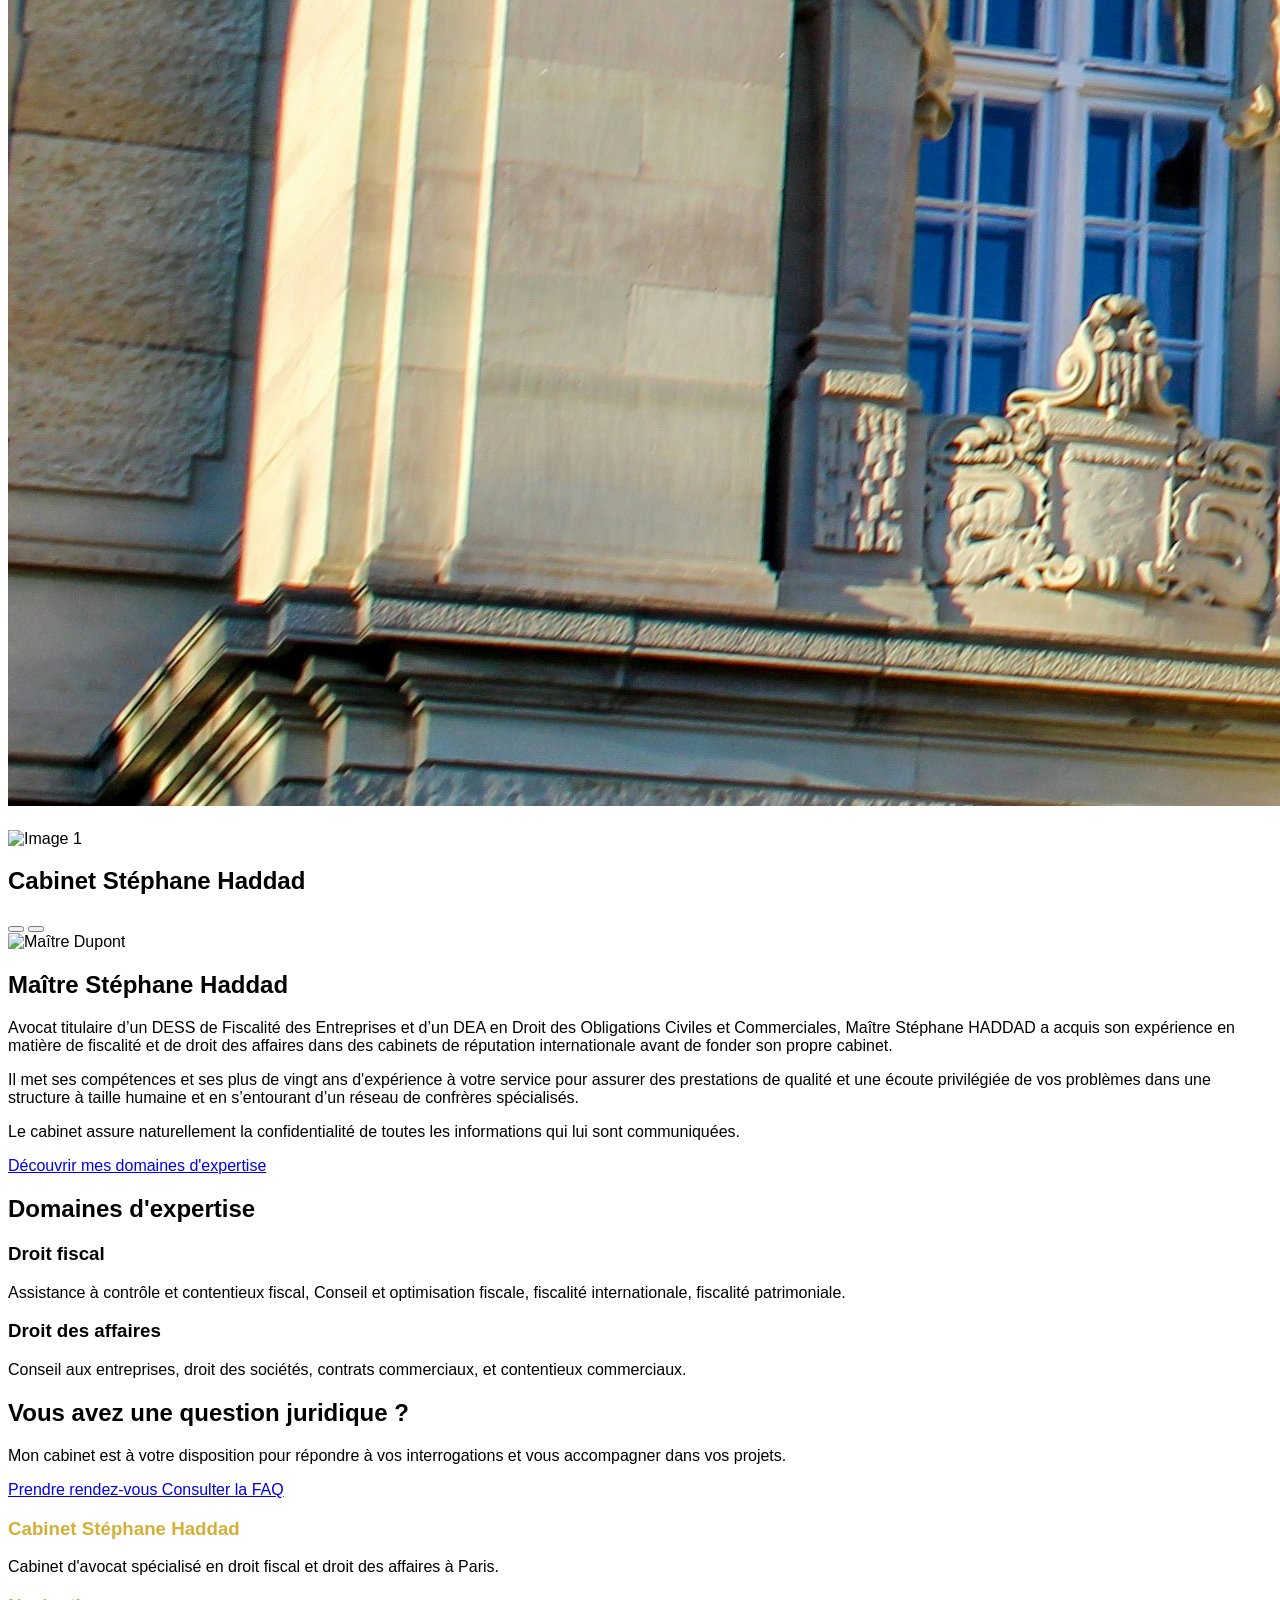
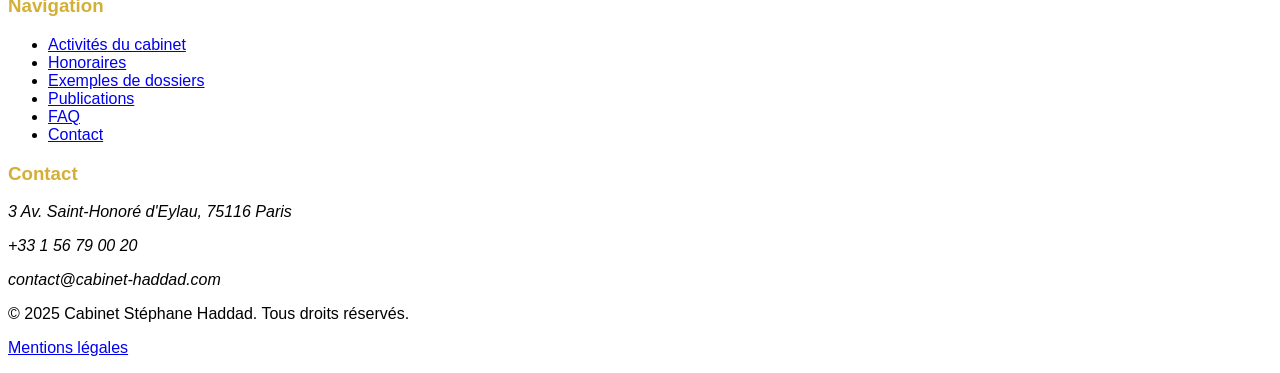
==== commit da293e93: "modifs faites, attendre retour" ====
--- a/index.html
+++ b/index.html
@@ -110,44 +110,56 @@
   <div id="slider-track" class="flex transition-transform duration-700 ease-in-out">
     <!-- Slide 1 -->
     <div class="flex-shrink-0 w-full h-96 md:h-[500px] relative">
-      <img src="https://images.unsplash.com/photo-1504384308090-c894fdcc538d?ixlib=rb-1.2.1&auto=format&fit=crop&w=1350&q=80"
+      <img src="images_cabinet_haddad/tingey-injury-law-firm-DZpc4UY8ZtY-unsplash.jpg"
            alt="Image 1" class="w-full h-full object-cover">
       <div class="absolute inset-0 bg-black bg-opacity-30 flex items-center justify-center px-4 md:px-16">
         <h1 class="text-white text-2xl sm:text-3xl md:text-4xl lg:text-5xl font-bold text-center">
-          Bienvenue au Cabinet Haddad
+        Cabinet Stéphane Haddad
         </h1>
       </div>
     </div>
 
     <!-- Slide 2 -->
     <div class="flex-shrink-0 w-full h-96 md:h-[500px] relative">
-      <img src="https://images.unsplash.com/photo-1581091012184-72b529a5fc6f?ixlib=rb-1.2.1&auto=format&fit=crop&w=1350&q=80"
+      <img src="images_cabinet_haddad/corentin-J5TYAxwQoM8-unsplash.jpg"
            alt="Image 2" class="w-full h-full object-cover">
       <div class="absolute inset-0 bg-black bg-opacity-30 flex items-center justify-center px-4 md:px-16">
         <h1 class="text-white text-2xl sm:text-3xl md:text-4xl lg:text-5xl font-bold text-center">
-          Avocat en droit fiscal & des affaires
+          Avocat en droit fiscal & droit des affaires
         </h1>
       </div>
     </div>
 
-    <!-- Slide 3 -->
-    <div class="flex-shrink-0 w-full h-96 md:h-[500px] relative">
-      <img src="https://images.unsplash.com/photo-1600585154340-be6161b89c5d?ixlib=rb-1.2.1&auto=format&fit=crop&w=1350&q=80"
-           alt="Image 3" class="w-full h-full object-cover">
+        <!-- Slide 1 -->
+    <div class="flex-shrink-0 w-full h-96 md:h-[500px] relative">
+      <img src="images_cabinet_haddad/tingey-injury-law-firm-DZpc4UY8ZtY-unsplash.jpg"
+           alt="Image 1" class="w-full h-full object-cover">
+      <div class="absolute inset-0 bg-black bg-opacity-30 flex items-center justify-center px-4 md:px-16">
+        <!-- <h1 class="text-white text-2xl sm:text-3xl md:text-4xl lg:text-5xl font-bold text-center">
+        Cabinet Stéphane Haddad
+        </h1> -->
+      </div>
+    </div>
+
+    <!-- Slide 2 -->
+    <div class="flex-shrink-0 w-full h-96 md:h-[500px] relative">
+      <img src="images_cabinet_haddad/corentin-J5TYAxwQoM8-unsplash.jpg"
+           alt="Image 2" class="w-full h-full object-cover">
       <div class="absolute inset-0 bg-black bg-opacity-30 flex items-center justify-center px-4 md:px-16">
         <h1 class="text-white text-2xl sm:text-3xl md:text-4xl lg:text-5xl font-bold text-center">
-          Votre partenaire juridique de confiance
-        </h1>
-      </div>
-    </div>
+          <!-- Avocat en droit fiscal & droit des affaires
+        </h1> -->
+      </div>
+    </div>
+
 
     <!-- Slide dupliquée pour boucle fluide -->
     <div class="flex-shrink-0 w-full h-96 md:h-[500px] relative">
-      <img src="https://images.unsplash.com/photo-1504384308090-c894fdcc538d?ixlib=rb-1.2.1&auto=format&fit=crop&w=1350&q=80"
+              <img src="images_cabinet_haddad/tingey-injury-law-firm-DZpc4UY8ZtY-unsplash.jpg"
            alt="Image 1" class="w-full h-full object-cover">
       <div class="absolute inset-0 bg-black bg-opacity-30 flex items-center justify-center px-4 md:px-16">
         <h1 class="text-white text-2xl sm:text-3xl md:text-4xl lg:text-5xl font-bold text-center">
-          Bienvenue au Cabinet Haddad
+           Cabinet Stéphane Haddad
         </h1>
       </div>
     </div>
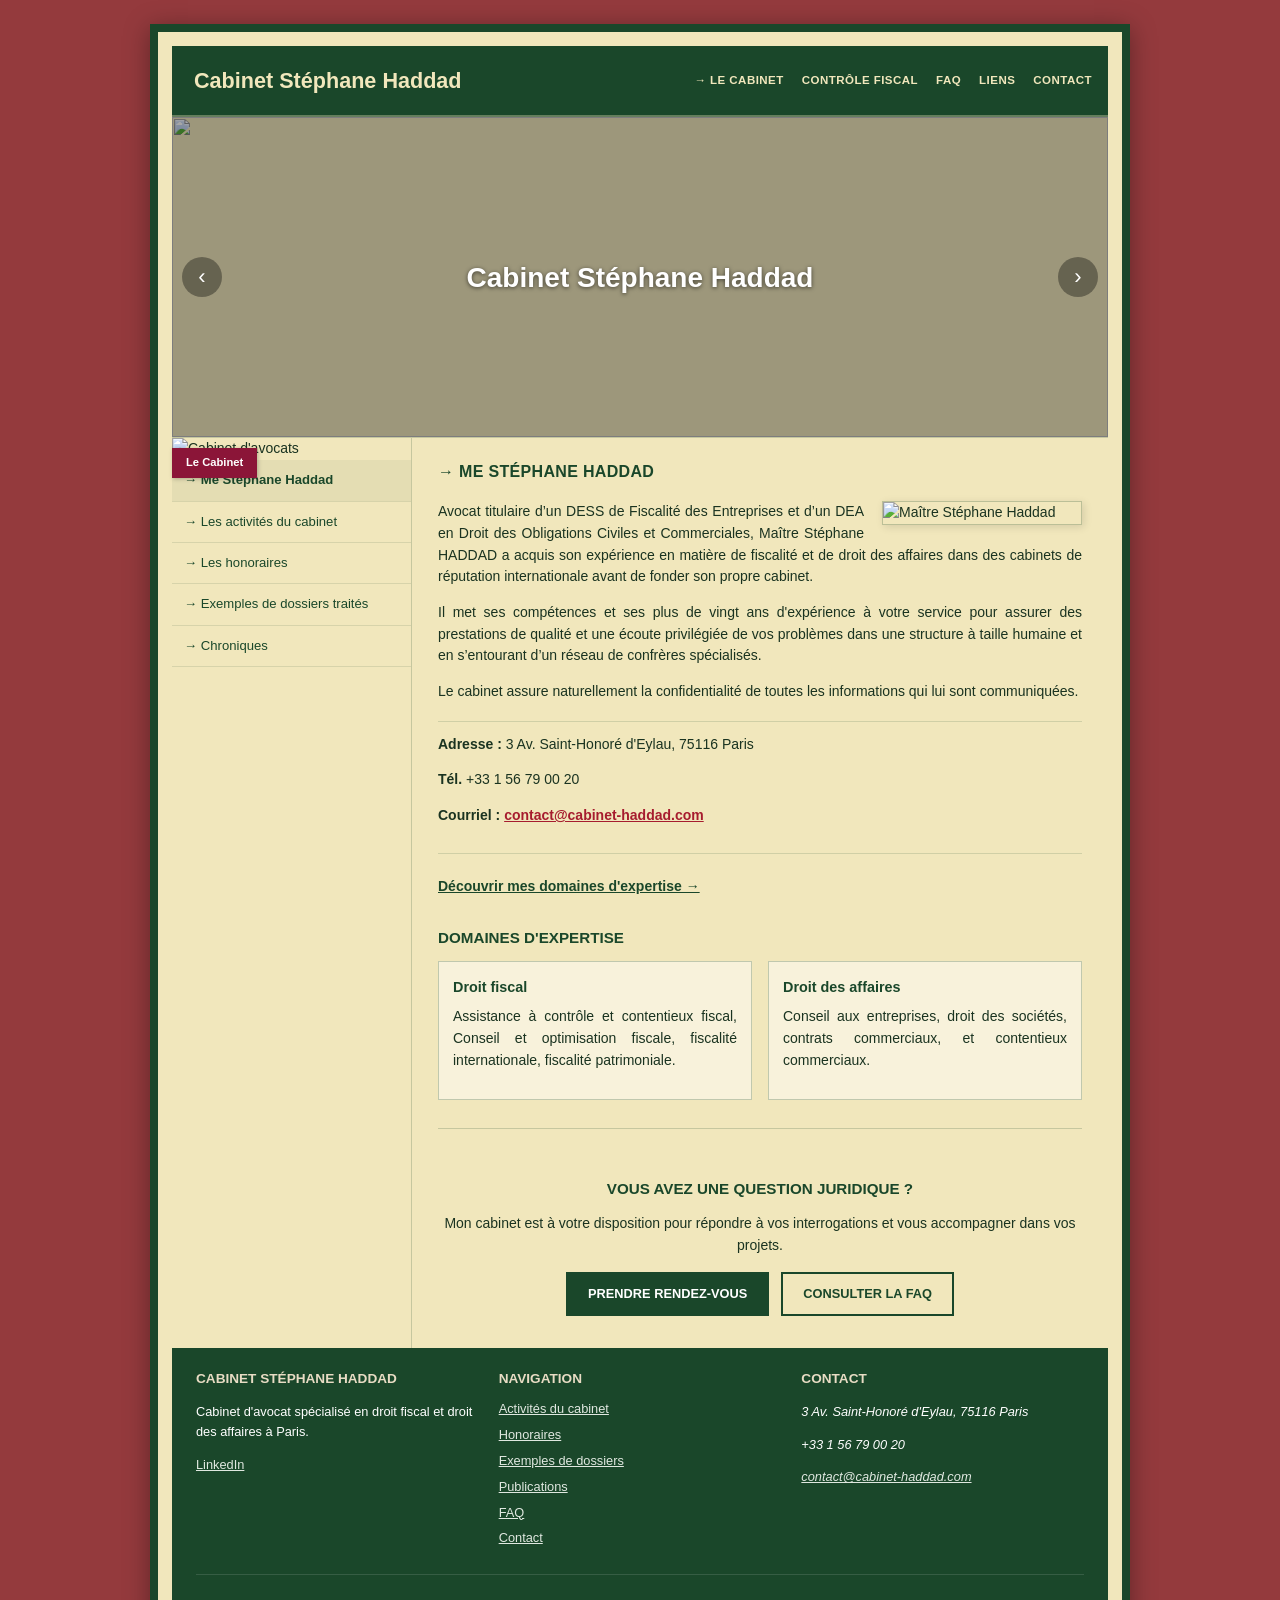
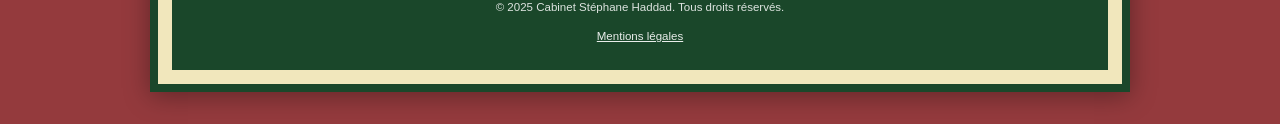
==== commit 179c5147: "index old design" ====
--- a/index.html
+++ b/index.html
@@ -5,390 +5,711 @@
     <meta charset="UTF-8">
     <meta name="viewport" content="width=device-width, initial-scale=1.0">
     <title>Cabinet Stéphane haddad - Avocat en Droit Fiscal et Droit des Affaires</title>
-    <script src="https://cdn.tailwindcss.com"></script>
-    <link href="https://unpkg.com/aos@2.3.1/dist/aos.css" rel="stylesheet">
-    <script src="https://unpkg.com/aos@2.3.1/dist/aos.js"></script>
-    <script src="https://cdn.jsdelivr.net/npm/feather-icons/dist/feather.min.js"></script>
-    <script src="https://unpkg.com/feather-icons"></script>
     <style>
-        .hero-image {
-            background-image: linear-gradient(rgba(0, 0, 0, 0.5), rgba(0, 0, 0, 0.5)), url('https://images.unsplash.com/photo-1589829545856-d10d557cf95f?ixlib=rb-1.2.1&auto=format&fit=crop&w=1350&q=80');
-            background-size: cover;
-            background-position: center;
-        }
-
-        .accordion-content {
-            max-height: 0;
+        :root {
+            /* Comme nav / footer des autres pages */
+            --page-bg: #943a3d;
+            /* Comme bg-[#F1E7BC] sur les autres pages */
+            --cream: #f1e7bc;
+            --forest: #1a472a;
+            --forest-dark: #143620;
+            --text-body: #1a3320;
+            --accent-red: #8b1538;
+            --link: #1a472a;
+            --email-red: #a61c2e;
+        }
+
+        * {
+            box-sizing: border-box;
+        }
+
+        body {
+            margin: 0;
+            font-family: Verdana, Geneva, Tahoma, sans-serif;
+            font-size: 14px;
+            line-height: 1.55;
+            color: var(--text-body);
+            background: var(--page-bg);
+            min-height: 100vh;
+        }
+
+        .retro-frame {
+            max-width: 980px;
+            margin: 24px auto 32px;
+            background: var(--cream);
+            /* Pourtour vert entre le fond bordeaux (body) et le contenu */
+            border: 8px solid var(--forest);
+            box-shadow: 0 4px 24px rgba(0, 0, 0, 0.35);
+            /* Bandeau crème entre la bordure verte et le contenu (navbar, côtés, bas) */
+            padding: 14px;
+        }
+
+        /* Header */
+        .retro-header {
+            display: flex;
+            flex-wrap: wrap;
+            align-items: stretch;
+            background: var(--forest);
+            color: var(--cream);
+            border-bottom: 2px solid rgba(241, 231, 188, 0.35);
+        }
+
+        .retro-brand {
+            background: transparent;
+            color: var(--cream);
+            font-weight: bold;
+            font-size: clamp(1rem, 2.5vw, 1.35rem);
+            padding: 18px 22px;
+            display: flex;
+            align-items: center;
+            flex: 0 0 auto;
+            min-width: 200px;
+        }
+
+        .retro-brand a {
+            color: inherit;
+            text-decoration: none;
+        }
+
+        .retro-topnav {
+            flex: 1;
+            display: flex;
+            flex-wrap: wrap;
+            align-items: center;
+            justify-content: flex-end;
+            gap: 8px 18px;
+            padding: 14px 16px;
+            background: transparent;
+        }
+
+        .retro-topnav a {
+            color: var(--cream);
+            text-decoration: none;
+            font-size: 0.72rem;
+            letter-spacing: 0.04em;
+            font-weight: bold;
+            text-transform: uppercase;
+        }
+
+        .retro-topnav a:hover {
+            text-decoration: underline;
+            color: #fff;
+        }
+
+        .mobile-toggle {
+            display: none;
+            width: 100%;
+            padding: 10px 16px;
+            background: var(--forest);
+            color: var(--cream);
+            border: none;
+            font-family: inherit;
+            font-weight: bold;
+            cursor: pointer;
+            text-transform: uppercase;
+            font-size: 0.75rem;
+        }
+
+        @media (max-width: 768px) {
+            .retro-header {
+                flex-direction: column;
+            }
+
+            .mobile-toggle {
+                display: block;
+            }
+
+            .retro-topnav {
+                display: none;
+                flex-direction: column;
+                align-items: stretch;
+                padding: 0;
+                width: 100%;
+            }
+
+            .retro-topnav.open {
+                display: flex;
+                padding: 12px 16px;
+            }
+
+            .retro-topnav a {
+                padding: 8px 0;
+                border-bottom: 1px solid rgba(241, 231, 188, 0.2);
+            }
+        }
+
+        /* Slider */
+        .retro-slider-wrap {
+            position: relative;
             overflow: hidden;
-            transition: max-height 0.3s ease-out;
-        }
-
-        .gold-text {
-            color: #D4AF37;
-        }
-
-        .gold-border {
-            border-color: #D4AF37;
-        }
-
-        * {
-            font-family: Verdana, Geneva, sans-serif;
+            border-bottom: 1px solid rgba(26, 71, 42, 0.2);
+        }
+
+        .retro-slider-track {
+            display: flex;
+            transition: transform 0.7s ease-in-out;
+        }
+
+        .retro-slide {
+            flex: 0 0 100%;
+            position: relative;
+            height: min(42vw, 320px);
+            min-height: 200px;
+        }
+
+        .retro-slide img {
+            width: 100%;
+            height: 100%;
+            object-fit: cover;
+            display: block;
+        }
+
+        .retro-slide-caption {
+            position: absolute;
+            inset: 0;
+            background: rgba(0, 0, 0, 0.35);
+            display: flex;
+            align-items: center;
+            justify-content: center;
+            padding: 16px;
+        }
+
+        .retro-slide-caption h2 {
+            margin: 0;
+            color: #fff;
+            font-size: clamp(1.1rem, 3.5vw, 1.75rem);
+            font-weight: bold;
+            text-align: center;
+            text-shadow: 0 1px 4px rgba(0, 0, 0, 0.6);
+        }
+
+        .retro-slider-btn {
+            position: absolute;
+            top: 50%;
+            transform: translateY(-50%);
+            z-index: 2;
+            width: 40px;
+            height: 40px;
+            border: none;
+            border-radius: 50%;
+            background: rgba(0, 0, 0, 0.35);
+            color: #fff;
+            font-size: 22px;
+            line-height: 1;
+            cursor: pointer;
+        }
+
+        .retro-slider-btn:hover {
+            background: rgba(0, 0, 0, 0.55);
+        }
+
+        .retro-slider-btn.prev {
+            left: 10px;
+        }
+
+        .retro-slider-btn.next {
+            right: 10px;
+        }
+
+        /* Two columns */
+        .retro-main-grid {
+            display: grid;
+            grid-template-columns: 240px 1fr;
+            gap: 0;
+            min-height: 200px;
+        }
+
+        @media (max-width: 720px) {
+            .retro-main-grid {
+                grid-template-columns: 1fr;
+            }
+        }
+
+        .retro-sidebar {
+            border-right: 1px solid rgba(26, 71, 42, 0.2);
+            padding-bottom: 20px;
+        }
+
+        @media (max-width: 720px) {
+            .retro-sidebar {
+                border-right: none;
+                border-bottom: 1px solid rgba(26, 71, 42, 0.2);
+            }
+        }
+
+        .retro-sidebar-photo-wrap {
+            position: relative;
+            margin: 0;
+        }
+
+        .retro-sidebar-badge {
+            position: absolute;
+            top: 10px;
+            left: 0;
+            background: var(--accent-red);
+            color: #fff;
+            font-size: 0.7rem;
+            font-weight: bold;
+            padding: 6px 14px;
+            text-transform: capitalize;
+            z-index: 1;
+            box-shadow: 1px 1px 4px rgba(0, 0, 0, 0.25);
+        }
+
+        .retro-sidebar-photo-wrap img {
+            width: 100%;
+            height: auto;
+            display: block;
+        }
+
+        .retro-side-nav {
+            list-style: none;
+            margin: 0;
+            padding: 0;
+        }
+
+        .retro-side-nav li {
+            border-bottom: 1px solid rgba(26, 71, 42, 0.12);
+        }
+
+        .retro-side-nav a {
+            display: block;
+            padding: 10px 14px 10px 12px;
+            color: var(--link);
+            text-decoration: none;
+            font-size: 0.82rem;
+        }
+
+        .retro-side-nav a::before {
+            content: "→ ";
+            color: var(--forest);
+            font-weight: bold;
+        }
+
+        .retro-side-nav a:hover,
+        .retro-side-nav a.current {
+            background: rgba(26, 71, 42, 0.06);
+        }
+
+        .retro-side-nav a.current {
+            font-weight: bold;
+        }
+
+        .retro-content {
+            padding: 22px 26px 32px;
+            text-align: justify;
+        }
+
+        .retro-content h1 {
+            margin: 0 0 16px;
+            font-size: 1rem;
+            text-transform: uppercase;
+            color: var(--forest);
+            letter-spacing: 0.02em;
+        }
+
+        .retro-content h2 {
+            margin: 28px 0 12px;
+            font-size: 0.95rem;
+            text-transform: uppercase;
+            color: var(--forest);
+            clear: both;
+        }
+
+        .retro-float-portrait {
+            float: right;
+            max-width: 200px;
+            width: 38%;
+            height: auto;
+            margin: 0 0 12px 18px;
+            border: 1px solid rgba(26, 71, 42, 0.25);
+            box-shadow: 2px 2px 8px rgba(0, 0, 0, 0.12);
+        }
+
+        .retro-content p {
+            margin: 0 0 14px;
+        }
+
+        .retro-contact-block {
+            margin: 18px 0 22px;
+            padding: 12px 0;
+            border-top: 1px solid rgba(26, 71, 42, 0.15);
+            border-bottom: 1px solid rgba(26, 71, 42, 0.15);
+            text-align: left;
+        }
+
+        .retro-contact-block a {
+            color: var(--email-red);
+            font-weight: bold;
+        }
+
+        .retro-expertise {
+            display: grid;
+            grid-template-columns: 1fr 1fr;
+            gap: 16px;
+            margin-top: 8px;
+        }
+
+        @media (max-width: 600px) {
+            .retro-expertise {
+                grid-template-columns: 1fr;
+            }
+
+            .retro-float-portrait {
+                float: none;
+                display: block;
+                width: 100%;
+                max-width: 280px;
+                margin: 0 auto 16px;
+            }
+        }
+
+        .retro-expertise-box {
+            border: 1px solid rgba(26, 71, 42, 0.25);
+            padding: 14px;
+            background: rgba(255, 255, 255, 0.45);
+        }
+
+        .retro-expertise-box h3 {
+            margin: 0 0 8px;
+            font-size: 0.9rem;
+            color: var(--forest);
+        }
+
+        .retro-cta {
+            margin-top: 28px;
+            padding-top: 20px;
+            border-top: 1px solid rgba(26, 71, 42, 0.2);
+            text-align: center;
+        }
+
+        .retro-cta p {
+            text-align: center;
+        }
+
+        .retro-btn-row {
+            display: flex;
+            flex-wrap: wrap;
+            gap: 12px;
+            justify-content: center;
+            margin-top: 16px;
+        }
+
+        .retro-btn {
+            display: inline-block;
+            padding: 10px 20px;
+            font-size: 0.8rem;
+            font-weight: bold;
+            text-decoration: none;
+            text-transform: uppercase;
+            border: 2px solid var(--forest);
+        }
+
+        .retro-btn-primary {
+            background: var(--forest);
+            color: #fff;
+        }
+
+        .retro-btn-primary:hover {
+            background: var(--forest-dark);
+            border-color: var(--forest-dark);
+        }
+
+        .retro-btn-outline {
+            background: transparent;
+            color: var(--forest);
+        }
+
+        .retro-btn-outline:hover {
+            background: var(--forest);
+            color: #fff;
+        }
+
+        .retro-inline-link {
+            color: var(--forest);
+            font-weight: bold;
+        }
+
+        .retro-inline-link:hover {
+            color: var(--accent-red);
+        }
+
+        /* Footer */
+        .retro-footer {
+            background: var(--forest);
+            color: #fff;
+            padding: 20px 24px 0;
+            font-size: 0.8rem;
+        }
+
+        .retro-footer-grid {
+            display: grid;
+            grid-template-columns: repeat(3, 1fr);
+            gap: 20px;
+            padding-bottom: 20px;
+        }
+
+        @media (max-width: 640px) {
+            .retro-footer-grid {
+                grid-template-columns: 1fr;
+            }
+        }
+
+        .retro-footer h3 {
+            margin: 0 0 10px;
+            font-size: 0.85rem;
+            color: #e8dcc4;
+            text-transform: uppercase;
+        }
+
+        .retro-footer a {
+            color: #e0e8e0;
+        }
+
+        .retro-footer a:hover {
+            color: #fff;
+        }
+
+        .retro-footer ul {
+            list-style: none;
+            margin: 0;
+            padding: 0;
+        }
+
+        .retro-footer li {
+            margin-bottom: 6px;
+        }
+
+        .retro-footer-bar {
+            text-align: center;
+            padding: 12px 16px;
+            font-size: 0.72rem;
+            color: rgba(255, 255, 255, 0.85);
+            border-top: 1px solid rgba(255, 255, 255, 0.12);
+        }
+
+        .retro-footer-bar a {
+            color: rgba(255, 255, 255, 0.9);
         }
     </style>
 </head>
 
-<body class="font-sans bg-gray-50">
-
-    <nav class="bg-[#943a3d] text-white sticky top-0 z-50 shadow-lg">
-        <div class="container mx-auto px-4 py-6">
-            <div class="flex justify-between items-center mr-12">
-                <!-- Logo / Nom -->
-                <a href="index.html" class="text-lg md:text-xl lg:text-2xl font-bold ">Cabinet Stéphane
-                    Haddad</a>
-
-
-                <!-- Menu desktop -->
-                <div class="hidden md:flex space-x-4 lg:space-x-8 xl:space-x-12 2xl:space-x-20">
-
-
-                    <!-- wrapper : assure-toi que c'est inséré à l'endroit de ton menu "Le cabinet" -->
-                    <div class="relative group cabinet-dropdown">
-                        <!-- checkbox cachée si tu veux aussi le clic -->
-                        <input type="checkbox" id="dropdown-cabinet" class="peer hidden">
-
-                        <!-- Bouton (label si checkbox utilisée) -->
-                        <label for="dropdown-cabinet"
-                            class="flex items-center text-base md:text-lg lg:text-xl hover:text-gray-300 cursor-pointer select-none">
-                            Le cabinet <i data-feather="chevron-down" class="ml-1"></i>
-                        </label>
-
-                        <!-- Menu déroulant -->
-                        <div class="absolute left-0 top-full mt-0 w-56 bg-white text-blue-900 rounded-md shadow-lg py-2 z-50
-            opacity-0 invisible 
-            group-hover:opacity-100 group-hover:visible 
-            peer-checked:opacity-100 peer-checked:visible 
-            transition-opacity duration-150 pointer-events-auto">
-                            <a href="activites.html"
-                                class="block px-4 py-2 text-base md:text-lg hover:bg-blue-100">Activités du cabinet</a>
-                            <a href="honoraires.html"
-                                class="block px-4 py-2 text-base md:text-lg hover:bg-blue-100">Honoraires</a>
-                            <a href="dossiers.html"
-                                class="block px-4 py-2 text-base md:text-lg hover:bg-blue-100">Exemples de dossiers</a>
-                        </div>
+<body>
+    <div class="retro-frame">
+        <header class="retro-header">
+            <div class="retro-brand">
+                <a href="index.html">Cabinet Stéphane Haddad</a>
+            </div>
+            <button type="button" class="mobile-toggle" id="mobile-menu-button" aria-expanded="false"
+                aria-controls="top-nav">Menu</button>
+            <nav class="retro-topnav" id="top-nav">
+                <a href="index.html">→ LE CABINET</a>
+                <a href="activites.html">CONTRÔLE FISCAL</a>
+                <a href="faq.html">FAQ</a>
+                <a href="publications.html">LIENS</a>
+                <a href="contact.html">CONTACT</a>
+            </nav>
+        </header>
+
+        <div class="retro-slider-wrap">
+            <div id="slider-track" class="retro-slider-track">
+                <div class="retro-slide">
+                    <img src="images_cabinet_haddad/tingey-injury-law-firm-DZpc4UY8ZtY-unsplash.jpg" alt="">
+                    <div class="retro-slide-caption">
+                        <h2>Cabinet Stéphane Haddad</h2>
                     </div>
-
-                    <!-- Autres liens -->
-                    <a href="publications.html"
-                        class="text-base md:text-lg lg:text-xl hover:text-gray-300">Publications</a>
-                    <a href="faq.html" class="text-base md:text-lg lg:text-xl hover:text-gray-300">FAQ</a>
-                    <a href="contact.html" class="text-base md:text-lg lg:text-xl hover:text-gray-300">Contact</a>
-                </div>
-
-                <!-- Bouton menu mobile -->
-                <button class="md:hidden focus:outline-none" id="mobile-menu-button">
-                    <i data-feather="menu"></i>
-                </button>
+                </div>
+                <div class="retro-slide">
+                    <img src="images_cabinet_haddad/corentin-J5TYAxwQoM8-unsplash.jpg" alt="">
+                    <div class="retro-slide-caption">
+                        <h2>Avocat en droit fiscal &amp; droit des affaires</h2>
+                    </div>
+                </div>
+                <div class="retro-slide">
+                    <img src="images_cabinet_haddad/tingey-injury-law-firm-DZpc4UY8ZtY-unsplash.jpg" alt="">
+                    <div class="retro-slide-caption"></div>
+                </div>
+                <div class="retro-slide">
+                    <img src="images_cabinet_haddad/corentin-J5TYAxwQoM8-unsplash.jpg" alt="">
+                    <div class="retro-slide-caption"></div>
+                </div>
+                <div class="retro-slide">
+                    <img src="images_cabinet_haddad/tingey-injury-law-firm-DZpc4UY8ZtY-unsplash.jpg" alt="">
+                    <div class="retro-slide-caption">
+                        <h2>Cabinet Stéphane Haddad</h2>
+                    </div>
+                </div>
             </div>
-
-            <!-- Menu mobile -->
-            <div class="md:hidden hidden mt-2" id="mobile-menu">
-                <a href="activites.html" class="block py-2 px-2 text-base hover:bg-blue-800">Activités du cabinet</a>
-                <a href="honoraires.html" class="block py-2 px-2 text-base hover:bg-blue-800">Honoraires</a>
-                <a href="dossiers.html" class="block py-2 px-2 text-base hover:bg-blue-800">Exemples de dossiers</a>
-                <a href="publications.html" class="block py-2 px-2 text-base hover:bg-blue-800">Publications</a>
-                <a href="faq.html" class="block py-2 px-2 text-base hover:bg-blue-800">FAQ</a>
-                <a href="contact.html" class="block py-2 px-2 text-base hover:bg-blue-800">Contact</a>
-            </div>
+            <button type="button" class="retro-slider-btn prev" id="prev" aria-label="Diapositive précédente">‹</button>
+            <button type="button" class="retro-slider-btn next" id="next" aria-label="Diapositive suivante">›</button>
         </div>
-    </nav>
-
-
-
-
-<!-- Slider horizontal responsive -->
-<section class="relative w-full overflow-hidden">
-  <div id="slider-track" class="flex transition-transform duration-700 ease-in-out">
-    <!-- Slide 1 -->
-    <div class="flex-shrink-0 w-full h-96 md:h-[500px] relative">
-      <img src="images_cabinet_haddad/tingey-injury-law-firm-DZpc4UY8ZtY-unsplash.jpg"
-           alt="Image 1" class="w-full h-full object-cover">
-      <div class="absolute inset-0 bg-black bg-opacity-30 flex items-center justify-center px-4 md:px-16">
-        <h1 class="text-white text-2xl sm:text-3xl md:text-4xl lg:text-5xl font-bold text-center">
-        Cabinet Stéphane Haddad
-        </h1>
-      </div>
-    </div>
-
-    <!-- Slide 2 -->
-    <div class="flex-shrink-0 w-full h-96 md:h-[500px] relative">
-      <img src="images_cabinet_haddad/corentin-J5TYAxwQoM8-unsplash.jpg"
-           alt="Image 2" class="w-full h-full object-cover">
-      <div class="absolute inset-0 bg-black bg-opacity-30 flex items-center justify-center px-4 md:px-16">
-        <h1 class="text-white text-2xl sm:text-3xl md:text-4xl lg:text-5xl font-bold text-center">
-          Avocat en droit fiscal & droit des affaires
-        </h1>
-      </div>
-    </div>
-
-        <!-- Slide 1 -->
-    <div class="flex-shrink-0 w-full h-96 md:h-[500px] relative">
-      <img src="images_cabinet_haddad/tingey-injury-law-firm-DZpc4UY8ZtY-unsplash.jpg"
-           alt="Image 1" class="w-full h-full object-cover">
-      <div class="absolute inset-0 bg-black bg-opacity-30 flex items-center justify-center px-4 md:px-16">
-        <!-- <h1 class="text-white text-2xl sm:text-3xl md:text-4xl lg:text-5xl font-bold text-center">
-        Cabinet Stéphane Haddad
-        </h1> -->
-      </div>
-    </div>
-
-    <!-- Slide 2 -->
-    <div class="flex-shrink-0 w-full h-96 md:h-[500px] relative">
-      <img src="images_cabinet_haddad/corentin-J5TYAxwQoM8-unsplash.jpg"
-           alt="Image 2" class="w-full h-full object-cover">
-      <div class="absolute inset-0 bg-black bg-opacity-30 flex items-center justify-center px-4 md:px-16">
-        <h1 class="text-white text-2xl sm:text-3xl md:text-4xl lg:text-5xl font-bold text-center">
-          <!-- Avocat en droit fiscal & droit des affaires
-        </h1> -->
-      </div>
-    </div>
-
-
-    <!-- Slide dupliquée pour boucle fluide -->
-    <div class="flex-shrink-0 w-full h-96 md:h-[500px] relative">
-              <img src="images_cabinet_haddad/tingey-injury-law-firm-DZpc4UY8ZtY-unsplash.jpg"
-           alt="Image 1" class="w-full h-full object-cover">
-      <div class="absolute inset-0 bg-black bg-opacity-30 flex items-center justify-center px-4 md:px-16">
-        <h1 class="text-white text-2xl sm:text-3xl md:text-4xl lg:text-5xl font-bold text-center">
-           Cabinet Stéphane Haddad
-        </h1>
-      </div>
-    </div>
-  </div>
-
-  <!-- Flèches navigation -->
-  <button id="prev" class="absolute left-4 top-1/2 transform -translate-y-1/2 text-white bg-black bg-opacity-30 hover:bg-opacity-60 rounded-full p-2 z-20">
-    <i data-feather="chevron-left"></i>
-  </button>
-  <button id="next" class="absolute right-4 top-1/2 transform -translate-y-1/2 text-white bg-black bg-opacity-30 hover:bg-opacity-60 rounded-full p-2 z-20">
-    <i data-feather="chevron-right"></i>
-  </button>
-</section>
-
-<script>
-document.addEventListener('DOMContentLoaded', () => {
-  feather.replace();
-
-  const track = document.getElementById('slider-track');
-  const slides = track.children;
-  const totalSlides = slides.length;
-  let currentIndex = 0;
-
-  function updateSlide(transition = true) {
-    track.style.transition = transition ? 'transform 0.7s ease-in-out' : 'none';
-    track.style.transform = `translateX(-${currentIndex * 100}%)`;
-  }
-
-  function nextSlide() {
-    currentIndex++;
-    updateSlide();
-
-    if (currentIndex === totalSlides - 1) {
-      // Retour instantané à la première slide après transition
-      setTimeout(() => {
-        currentIndex = 0;
-        updateSlide(false);
-      }, 700);
-    }
-  }
-
-  function prevSlide() {
-    if (currentIndex === 0) {
-      currentIndex = totalSlides - 2;
-      updateSlide(false);
-      setTimeout(() => {
-        currentIndex--;
-        updateSlide();
-      }, 10);
-    } else {
-      currentIndex--;
-      updateSlide();
-    }
-  }
-
-  document.getElementById('next').addEventListener('click', nextSlide);
-  document.getElementById('prev').addEventListener('click', prevSlide);
-
-  // Auto-slide toutes les 5 secondes
-  setInterval(nextSlide, 5000);
-});
-</script>
-
-
-    
-
-    <!-- About Section -->
-    <section class="py-16 bg-[#F1E7BC]">
-        <div class="container mx-auto px-4">
-            <div class="flex flex-col md:flex-row items-center">
-                <div class="md:w-1/2 mb-8 md:mb-0 md:pr-16" data-aos="fade-right">
-                    <img src="https://images.unsplash.com/photo-1580894732444-8ecded7900cd?ixlib=rb-1.2.1&auto=format&fit=crop&w=1350&q=80"
-                        alt="Maître Dupont" class="rounded-lg shadow-xl w-full">
-                </div>
-                <div class="md:w-1/2" data-aos="fade-left">
-                    <h2 class="text-3xl font-bold text-blue-900 mb-6">Maître Stéphane Haddad</h2>
-                    <p class="text-gray-700 mb-4">
-                        Avocat titulaire d’un DESS de Fiscalité des Entreprises et d’un DEA en Droit des Obligations
-                        Civiles et Commerciales, Maître Stéphane HADDAD a acquis son expérience en matière de fiscalité
-                        et de droit des affaires dans des cabinets de réputation internationale avant de fonder son
-                        propre cabinet.
+
+        <div class="retro-main-grid">
+            <aside class="retro-sidebar">
+                <div class="retro-sidebar-photo-wrap">
+                    <span class="retro-sidebar-badge">Le Cabinet</span>
+                    <img src="images_cabinet_haddad/tingey-injury-law-firm-DZpc4UY8ZtY-unsplash.jpg"
+                        alt="Cabinet d'avocats">
+                </div>
+                <ul class="retro-side-nav">
+                    <li><a href="index.html" class="current"><strong>Me Stéphane Haddad</strong></a></li>
+                    <li><a href="activites.html">Les activités du cabinet</a></li>
+                    <li><a href="honoraires.html">Les honoraires</a></li>
+                    <li><a href="dossiers.html">Exemples de dossiers traités</a></li>
+                    <li><a href="publications.html">Chroniques</a></li>
+                </ul>
+            </aside>
+
+            <main class="retro-content">
+                <h1>→ ME STÉPHANE HADDAD</h1>
+                <img src="images_cabinet_haddad/DSC_4783.jpg" alt="Maître Stéphane Haddad" class="retro-float-portrait">
+                <p>
+                    Avocat titulaire d’un DESS de Fiscalité des Entreprises et d’un DEA en Droit des Obligations
+                    Civiles et Commerciales, Maître Stéphane HADDAD a acquis son expérience en matière de fiscalité
+                    et de droit des affaires dans des cabinets de réputation internationale avant de fonder son
+                    propre cabinet.
+                </p>
+                <p>
+                    Il met ses compétences et ses plus de vingt ans d'expérience à votre service pour assurer des
+                    prestations de qualité et une
+                    écoute privilégiée de vos problèmes dans une structure à taille humaine et en s’entourant d’un
+                    réseau de confrères spécialisés.
+                </p>
+                <p>
+                    Le cabinet assure naturellement la confidentialité de toutes les informations qui lui sont
+                    communiquées.
+                </p>
+
+                <div class="retro-contact-block">
+                    <p><strong>Adresse :</strong> 3 Av. Saint-Honoré d'Eylau, 75116 Paris</p>
+                    <p><strong>Tél.</strong> +33 1 56 79 00 20</p>
+                    <p><strong>Courriel :</strong> <a href="mailto:contact@cabinet-haddad.com">contact@cabinet-haddad.com</a></p>
+                </div>
+
+                <p>
+                    <a href="activites.html" class="retro-inline-link">Découvrir mes domaines d'expertise →</a>
+                </p>
+
+                <h2>Domaines d'expertise</h2>
+                <div class="retro-expertise">
+                    <div class="retro-expertise-box">
+                        <h3>Droit fiscal</h3>
+                        <p>
+                            Assistance à contrôle et contentieux fiscal, Conseil et optimisation fiscale,
+                            fiscalité internationale, fiscalité patrimoniale.
+                        </p>
+                    </div>
+                    <div class="retro-expertise-box">
+                        <h3>Droit des affaires</h3>
+                        <p>
+                            Conseil aux entreprises, droit des sociétés, contrats commerciaux, et contentieux commerciaux.
+                        </p>
+                    </div>
+                </div>
+
+                <div class="retro-cta">
+                    <h2>Vous avez une question juridique ?</h2>
+                    <p>
+                        Mon cabinet est à votre disposition pour répondre à vos interrogations et vous accompagner dans vos
+                        projets.
                     </p>
-                    <p class="text-gray-700 mb-4">
-                        Il met ses compétences et ses plus de vingt ans d'expérience à votre service pour assurer des
-                        prestations de qualité et une
-                        écoute privilégiée de vos problèmes dans une structure à taille humaine et en s’entourant d’un
-                        réseau de confrères spécialisés.
-
-                    </p>
-                    <p class="text-gray-700 mb-6">
-                        Le cabinet assure naturellement la confidentialité de toutes les informations qui lui sont
-                        communiquées.
-
-                    </p>
-                    <a href="activites.html"
-                        class="text-blue-900 font-semibold hover:text-blue-700 inline-flex items-center">
-                        Découvrir mes domaines d'expertise <i data-feather="arrow-right" class="ml-2"></i>
-                    </a>
-                </div>
-            </div>
+                    <div class="retro-btn-row">
+                        <a href="contact.html" class="retro-btn retro-btn-primary">Prendre rendez-vous</a>
+                        <a href="faq.html" class="retro-btn retro-btn-outline">Consulter la FAQ</a>
+                    </div>
+                </div>
+            </main>
         </div>
-    </section>
-
-    <!-- Expertise Section -->
-    <section class="py-16  bg-[#F1E7BC]">
-        <div class="container mx-auto px-4">
-            <h2 class="text-3xl font-bold text-center text-blue-900 mb-12" data-aos="fade-up">Domaines d'expertise</h2>
-            <div class="grid grid-cols-1 md:grid-cols-2  gap-8">
-                <div class="bg-white p-6 rounded-lg shadow-md hover:shadow-lg transition duration-300"
-                    data-aos="fade-up" data-aos-delay="100">
-                    <div class="text-blue-900 mb-4">
-                        <i data-feather="dollar-sign" class="w-10 h-10"></i>
-                    </div>
-                    <h3 class="text-xl font-bold text-blue-900 mb-3">Droit fiscal</h3>
-                    <p class="text-gray-700">
-                        Assistance à contrôle et contentieux fiscal, Conseil et optimisation fiscale,
-                        fiscalité internationale, fiscalité patrimoniale.
-                    </p>
-                </div>
-                <div class="bg-white p-6 rounded-lg shadow-md hover:shadow-lg transition duration-300"
-                    data-aos="fade-up" data-aos-delay="200">
-                    <div class="text-blue-900 mb-4">
-                        <i data-feather="briefcase" class="w-10 h-10"></i>
-                    </div>
-                    <h3 class="text-xl font-bold text-blue-900 mb-3">Droit des affaires</h3>
-                    <p class="text-gray-700">
-                        Conseil aux entreprises, droit des sociétés, contrats commerciaux, et contentieux commerciaux.
-                    </p>
-                </div>
-            </div>
-        </div>
-    </section>
-
-    <!-- CTA Section -->
-    <section class="py-16 bg-[#F1E7BC]">
-        <div class="container mx-auto px-4 text-center">
-            <h2 class="text-3xl font-bold text-blue-900 mb-6" data-aos="fade-up">Vous avez une question juridique ?</h2>
-            <p class="text-xl text-gray-700 mb-8 max-w-2xl mx-auto" data-aos="fade-up" data-aos-delay="100">
-                Mon cabinet est à votre disposition pour répondre à vos interrogations et vous accompagner dans vos
-                projets.
-            </p>
-            <div class="flex flex-col sm:flex-row justify-center gap-4" data-aos="fade-up" data-aos-delay="200">
-                <a href="contact.html"
-                    class="bg-blue-900 hover:bg-blue-800 text-white font-bold py-3 px-8 rounded transition duration-300 inline-flex items-center justify-center">
-                    Prendre rendez-vous <i data-feather="calendar" class="ml-2"></i>
-                </a>
-                <a href="faq.html"
-                    class="bg-transparent border-2 border-blue-900 text-blue-900 hover:bg-blue-900 hover:text-white font-bold py-3 px-8 rounded transition duration-300 inline-flex items-center justify-center">
-                    Consulter la FAQ <i data-feather="help-circle" class="ml-2"></i>
-                </a>
-            </div>
-        </div>
-    </section>
-
-    <!-- Footer -->
-    <footer class="bg-[#943a3d] text-white py-12">
-        <div class="container mx-auto px-4">
-            <div class="grid grid-cols-1 md:grid-cols-3 gap-8">
+
+        <footer class="retro-footer">
+            <div class="retro-footer-grid">
                 <div>
-                    <h3 class="text-xl font-bold gold-text mb-4">Cabinet Stéphane Haddad</h3>
-                    <p class="mb-4">
+                    <h3>Cabinet Stéphane Haddad</h3>
+                    <p>
                         Cabinet d'avocat spécialisé en droit fiscal et droit des affaires à Paris.
                     </p>
-                    <div class="flex space-x-4">
-                        <a href="https://www.linkedin.com/in/stephanehaddad/" target="_blank"
-                            class="text-gray-400 hover:text-white">
-                            <i data-feather="linkedin"></i>
-                        </a>
-                    </div>
+                    <p>
+                        <a href="https://www.linkedin.com/in/stephanehaddad/" target="_blank" rel="noopener noreferrer">LinkedIn</a>
+                    </p>
                 </div>
                 <div>
-                    <h3 class="text-xl font-bold gold-text mb-4">Navigation</h3>
-                    <ul class="space-y-2">
-                        <li><a href="activites.html" class="hover:text-gray-300">Activités du cabinet</a></li>
-                        <li><a href="honoraires.html" class="hover:text-gray-300">Honoraires</a></li>
-                        <li><a href="dossiers.html" class="hover:text-gray-300">Exemples de dossiers</a></li>
-                        <li><a href="publications.html" class="hover:text-gray-300">Publications</a></li>
-                        <li><a href="faq.html" class="hover:text-gray-300">FAQ</a></li>
-                        <li><a href="contact.html" class="hover:text-gray-300">Contact</a></li>
+                    <h3>Navigation</h3>
+                    <ul>
+                        <li><a href="activites.html">Activités du cabinet</a></li>
+                        <li><a href="honoraires.html">Honoraires</a></li>
+                        <li><a href="dossiers.html">Exemples de dossiers</a></li>
+                        <li><a href="publications.html">Publications</a></li>
+                        <li><a href="faq.html">FAQ</a></li>
+                        <li><a href="contact.html">Contact</a></li>
                     </ul>
                 </div>
                 <div>
-                    <h3 class="text-xl font-bold gold-text mb-4">Contact</h3>
+                    <h3>Contact</h3>
                     <address class="not-italic">
-                        <p class="mb-2"><i data-feather="map-pin" class="inline mr-2"></i> 3 Av. Saint-Honoré d'Eylau,
-                            75116 Paris</p>
-                        <p class="mb-2"><i data-feather="phone" class="inline mr-2"></i> +33 1 56 79 00 20</p>
-                        <p class="mb-2"><i data-feather="mail" class="inline mr-2"></i> contact@cabinet-haddad.com</p>
+                        <p>3 Av. Saint-Honoré d'Eylau, 75116 Paris</p>
+                        <p>+33 1 56 79 00 20</p>
+                        <p><a href="mailto:contact@cabinet-haddad.com">contact@cabinet-haddad.com</a></p>
                     </address>
                 </div>
             </div>
-            <div class="border-t border-gray-800 mt-8 pt-8 text-center text-gray-400">
+            <div class="retro-footer-bar">
                 <p>&copy; 2025 Cabinet Stéphane Haddad. Tous droits réservés.</p>
-                <p class="mt-2"><a href="mentions-legales.html" class="hover:text-gray-300">Mentions légales</a></p>
+                <p><a href="mentions-legales.html">Mentions légales</a></p>
             </div>
-        </div>
-    </footer>
+        </footer>
+    </div>
 
     <script>
-        AOS.init({
-            duration: 800,
-            easing: 'ease-in-out',
-            once: true
+        document.addEventListener('DOMContentLoaded', () => {
+            const track = document.getElementById('slider-track');
+            const slides = track.children;
+            const totalSlides = slides.length;
+            let currentIndex = 0;
+
+            function updateSlide(transition) {
+                track.style.transition = transition ? 'transform 0.7s ease-in-out' : 'none';
+                track.style.transform = 'translateX(-' + (currentIndex * 100) + '%)';
+            }
+
+            function nextSlide() {
+                currentIndex++;
+                updateSlide(true);
+                if (currentIndex === totalSlides - 1) {
+                    setTimeout(function () {
+                        currentIndex = 0;
+                        updateSlide(false);
+                    }, 700);
+                }
+            }
+
+            function prevSlide() {
+                if (currentIndex === 0) {
+                    currentIndex = totalSlides - 2;
+                    updateSlide(false);
+                    setTimeout(function () {
+                        currentIndex--;
+                        updateSlide(true);
+                    }, 10);
+                } else {
+                    currentIndex--;
+                    updateSlide(true);
+                }
+            }
+
+            document.getElementById('next').addEventListener('click', nextSlide);
+            document.getElementById('prev').addEventListener('click', prevSlide);
+            setInterval(nextSlide, 5000);
+
+            const btn = document.getElementById('mobile-menu-button');
+            const nav = document.getElementById('top-nav');
+            if (btn && nav) {
+                btn.addEventListener('click', function () {
+                    const open = nav.classList.toggle('open');
+                    btn.setAttribute('aria-expanded', open ? 'true' : 'false');
+                });
+            }
         });
-
-        // Mobile menu toggle
-        document.getElementById('mobile-menu-button').addEventListener('click', function () {
-            const menu = document.getElementById('mobile-menu');
-            menu.classList.toggle('hidden');
-        });
-
-        feather.replace();
     </script>
 </body>
 
-<script>
-    document.addEventListener('DOMContentLoaded', () => {
-        const dropdown = document.querySelector('.cabinet-dropdown');
-        const checkbox = document.getElementById('dropdown-cabinet');
-
-        if (dropdown && checkbox) {
-            document.addEventListener('click', (e) => {
-                // Si on clique en dehors du dropdown -> fermer
-                if (!dropdown.contains(e.target)) {
-                    checkbox.checked = false;
-                }
-            });
-        }
-    });
-</script>
-
-</html>+</html>
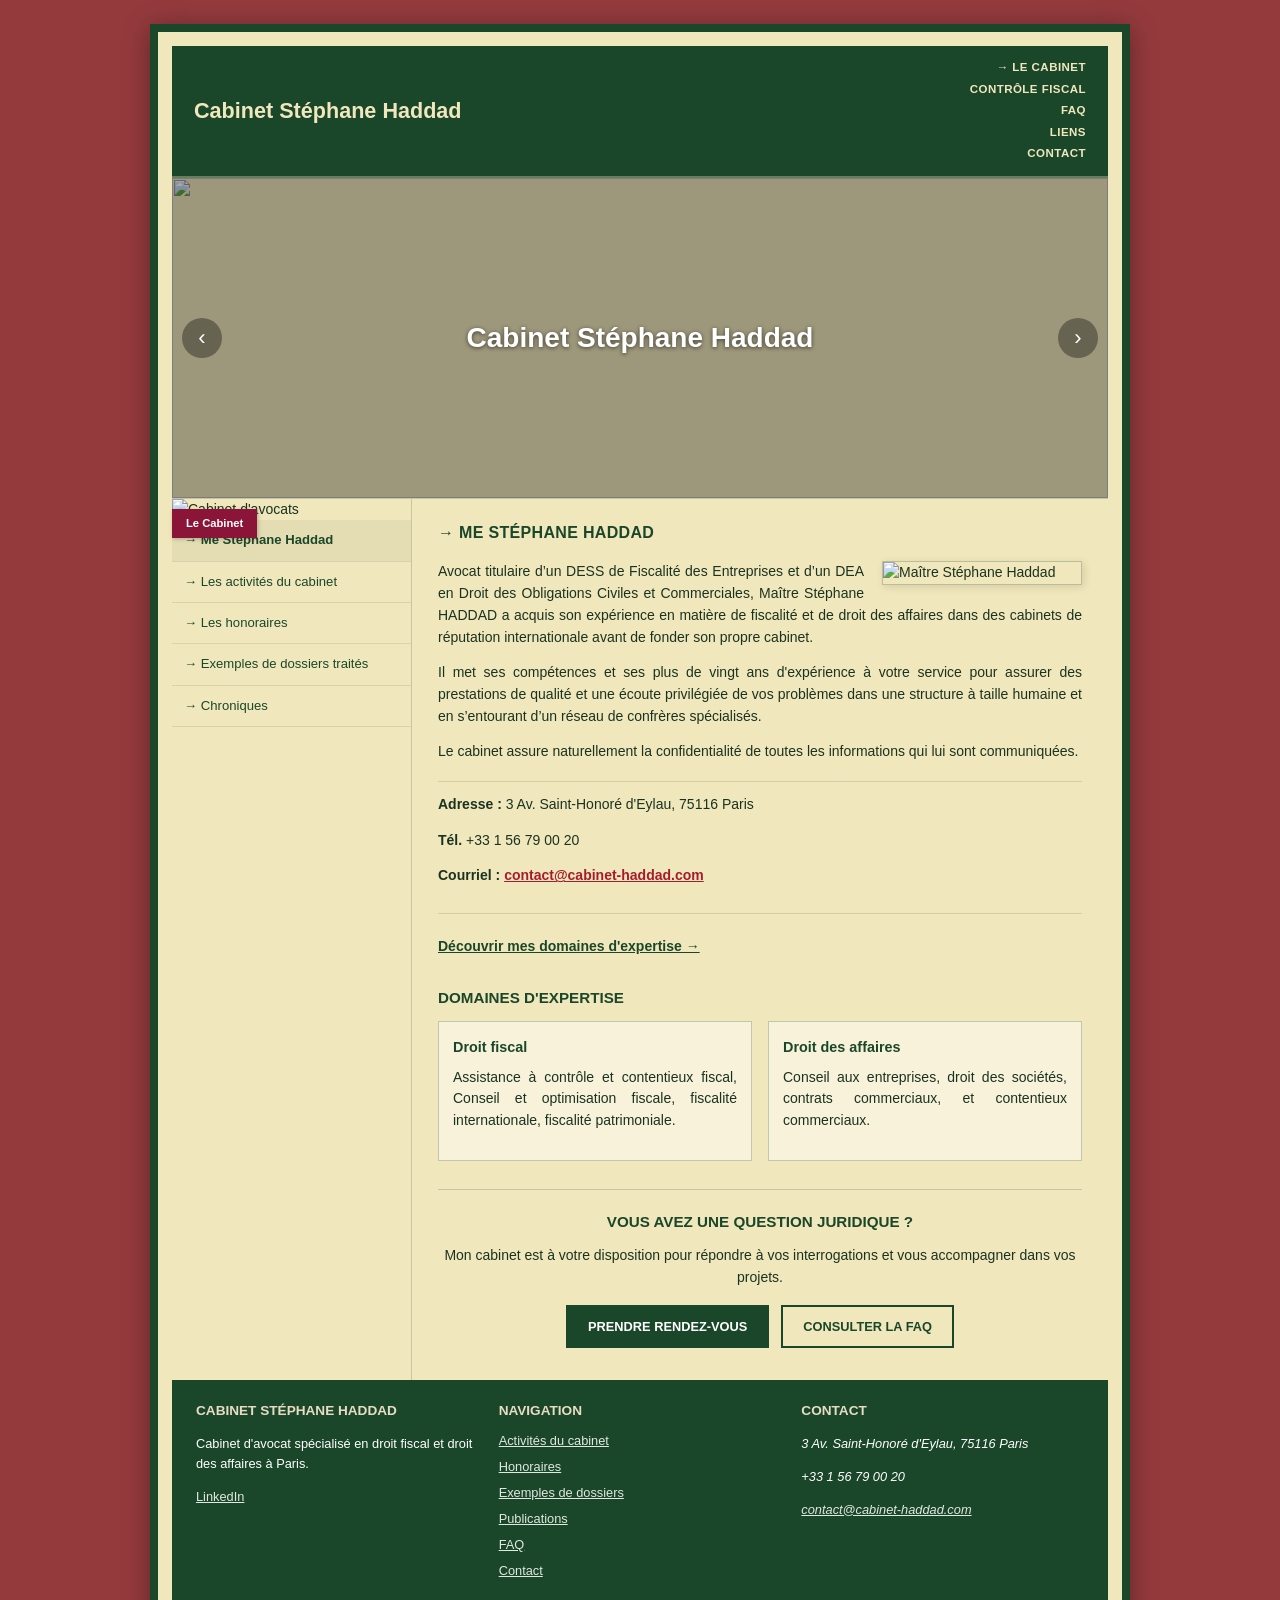
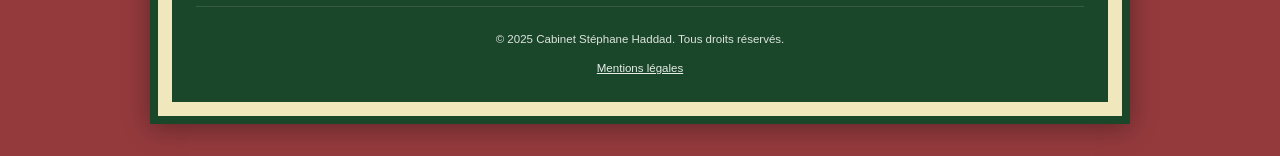
==== commit be2cab93: "old style remis sur toutes les pages" ====
--- a/index.html
+++ b/index.html
@@ -5,493 +5,7 @@
     <meta charset="UTF-8">
     <meta name="viewport" content="width=device-width, initial-scale=1.0">
     <title>Cabinet Stéphane haddad - Avocat en Droit Fiscal et Droit des Affaires</title>
-    <style>
-        :root {
-            /* Comme nav / footer des autres pages */
-            --page-bg: #943a3d;
-            /* Comme bg-[#F1E7BC] sur les autres pages */
-            --cream: #f1e7bc;
-            --forest: #1a472a;
-            --forest-dark: #143620;
-            --text-body: #1a3320;
-            --accent-red: #8b1538;
-            --link: #1a472a;
-            --email-red: #a61c2e;
-        }
-
-        * {
-            box-sizing: border-box;
-        }
-
-        body {
-            margin: 0;
-            font-family: Verdana, Geneva, Tahoma, sans-serif;
-            font-size: 14px;
-            line-height: 1.55;
-            color: var(--text-body);
-            background: var(--page-bg);
-            min-height: 100vh;
-        }
-
-        .retro-frame {
-            max-width: 980px;
-            margin: 24px auto 32px;
-            background: var(--cream);
-            /* Pourtour vert entre le fond bordeaux (body) et le contenu */
-            border: 8px solid var(--forest);
-            box-shadow: 0 4px 24px rgba(0, 0, 0, 0.35);
-            /* Bandeau crème entre la bordure verte et le contenu (navbar, côtés, bas) */
-            padding: 14px;
-        }
-
-        /* Header */
-        .retro-header {
-            display: flex;
-            flex-wrap: wrap;
-            align-items: stretch;
-            background: var(--forest);
-            color: var(--cream);
-            border-bottom: 2px solid rgba(241, 231, 188, 0.35);
-        }
-
-        .retro-brand {
-            background: transparent;
-            color: var(--cream);
-            font-weight: bold;
-            font-size: clamp(1rem, 2.5vw, 1.35rem);
-            padding: 18px 22px;
-            display: flex;
-            align-items: center;
-            flex: 0 0 auto;
-            min-width: 200px;
-        }
-
-        .retro-brand a {
-            color: inherit;
-            text-decoration: none;
-        }
-
-        .retro-topnav {
-            flex: 1;
-            display: flex;
-            flex-wrap: wrap;
-            align-items: center;
-            justify-content: flex-end;
-            gap: 8px 18px;
-            padding: 14px 16px;
-            background: transparent;
-        }
-
-        .retro-topnav a {
-            color: var(--cream);
-            text-decoration: none;
-            font-size: 0.72rem;
-            letter-spacing: 0.04em;
-            font-weight: bold;
-            text-transform: uppercase;
-        }
-
-        .retro-topnav a:hover {
-            text-decoration: underline;
-            color: #fff;
-        }
-
-        .mobile-toggle {
-            display: none;
-            width: 100%;
-            padding: 10px 16px;
-            background: var(--forest);
-            color: var(--cream);
-            border: none;
-            font-family: inherit;
-            font-weight: bold;
-            cursor: pointer;
-            text-transform: uppercase;
-            font-size: 0.75rem;
-        }
-
-        @media (max-width: 768px) {
-            .retro-header {
-                flex-direction: column;
-            }
-
-            .mobile-toggle {
-                display: block;
-            }
-
-            .retro-topnav {
-                display: none;
-                flex-direction: column;
-                align-items: stretch;
-                padding: 0;
-                width: 100%;
-            }
-
-            .retro-topnav.open {
-                display: flex;
-                padding: 12px 16px;
-            }
-
-            .retro-topnav a {
-                padding: 8px 0;
-                border-bottom: 1px solid rgba(241, 231, 188, 0.2);
-            }
-        }
-
-        /* Slider */
-        .retro-slider-wrap {
-            position: relative;
-            overflow: hidden;
-            border-bottom: 1px solid rgba(26, 71, 42, 0.2);
-        }
-
-        .retro-slider-track {
-            display: flex;
-            transition: transform 0.7s ease-in-out;
-        }
-
-        .retro-slide {
-            flex: 0 0 100%;
-            position: relative;
-            height: min(42vw, 320px);
-            min-height: 200px;
-        }
-
-        .retro-slide img {
-            width: 100%;
-            height: 100%;
-            object-fit: cover;
-            display: block;
-        }
-
-        .retro-slide-caption {
-            position: absolute;
-            inset: 0;
-            background: rgba(0, 0, 0, 0.35);
-            display: flex;
-            align-items: center;
-            justify-content: center;
-            padding: 16px;
-        }
-
-        .retro-slide-caption h2 {
-            margin: 0;
-            color: #fff;
-            font-size: clamp(1.1rem, 3.5vw, 1.75rem);
-            font-weight: bold;
-            text-align: center;
-            text-shadow: 0 1px 4px rgba(0, 0, 0, 0.6);
-        }
-
-        .retro-slider-btn {
-            position: absolute;
-            top: 50%;
-            transform: translateY(-50%);
-            z-index: 2;
-            width: 40px;
-            height: 40px;
-            border: none;
-            border-radius: 50%;
-            background: rgba(0, 0, 0, 0.35);
-            color: #fff;
-            font-size: 22px;
-            line-height: 1;
-            cursor: pointer;
-        }
-
-        .retro-slider-btn:hover {
-            background: rgba(0, 0, 0, 0.55);
-        }
-
-        .retro-slider-btn.prev {
-            left: 10px;
-        }
-
-        .retro-slider-btn.next {
-            right: 10px;
-        }
-
-        /* Two columns */
-        .retro-main-grid {
-            display: grid;
-            grid-template-columns: 240px 1fr;
-            gap: 0;
-            min-height: 200px;
-        }
-
-        @media (max-width: 720px) {
-            .retro-main-grid {
-                grid-template-columns: 1fr;
-            }
-        }
-
-        .retro-sidebar {
-            border-right: 1px solid rgba(26, 71, 42, 0.2);
-            padding-bottom: 20px;
-        }
-
-        @media (max-width: 720px) {
-            .retro-sidebar {
-                border-right: none;
-                border-bottom: 1px solid rgba(26, 71, 42, 0.2);
-            }
-        }
-
-        .retro-sidebar-photo-wrap {
-            position: relative;
-            margin: 0;
-        }
-
-        .retro-sidebar-badge {
-            position: absolute;
-            top: 10px;
-            left: 0;
-            background: var(--accent-red);
-            color: #fff;
-            font-size: 0.7rem;
-            font-weight: bold;
-            padding: 6px 14px;
-            text-transform: capitalize;
-            z-index: 1;
-            box-shadow: 1px 1px 4px rgba(0, 0, 0, 0.25);
-        }
-
-        .retro-sidebar-photo-wrap img {
-            width: 100%;
-            height: auto;
-            display: block;
-        }
-
-        .retro-side-nav {
-            list-style: none;
-            margin: 0;
-            padding: 0;
-        }
-
-        .retro-side-nav li {
-            border-bottom: 1px solid rgba(26, 71, 42, 0.12);
-        }
-
-        .retro-side-nav a {
-            display: block;
-            padding: 10px 14px 10px 12px;
-            color: var(--link);
-            text-decoration: none;
-            font-size: 0.82rem;
-        }
-
-        .retro-side-nav a::before {
-            content: "→ ";
-            color: var(--forest);
-            font-weight: bold;
-        }
-
-        .retro-side-nav a:hover,
-        .retro-side-nav a.current {
-            background: rgba(26, 71, 42, 0.06);
-        }
-
-        .retro-side-nav a.current {
-            font-weight: bold;
-        }
-
-        .retro-content {
-            padding: 22px 26px 32px;
-            text-align: justify;
-        }
-
-        .retro-content h1 {
-            margin: 0 0 16px;
-            font-size: 1rem;
-            text-transform: uppercase;
-            color: var(--forest);
-            letter-spacing: 0.02em;
-        }
-
-        .retro-content h2 {
-            margin: 28px 0 12px;
-            font-size: 0.95rem;
-            text-transform: uppercase;
-            color: var(--forest);
-            clear: both;
-        }
-
-        .retro-float-portrait {
-            float: right;
-            max-width: 200px;
-            width: 38%;
-            height: auto;
-            margin: 0 0 12px 18px;
-            border: 1px solid rgba(26, 71, 42, 0.25);
-            box-shadow: 2px 2px 8px rgba(0, 0, 0, 0.12);
-        }
-
-        .retro-content p {
-            margin: 0 0 14px;
-        }
-
-        .retro-contact-block {
-            margin: 18px 0 22px;
-            padding: 12px 0;
-            border-top: 1px solid rgba(26, 71, 42, 0.15);
-            border-bottom: 1px solid rgba(26, 71, 42, 0.15);
-            text-align: left;
-        }
-
-        .retro-contact-block a {
-            color: var(--email-red);
-            font-weight: bold;
-        }
-
-        .retro-expertise {
-            display: grid;
-            grid-template-columns: 1fr 1fr;
-            gap: 16px;
-            margin-top: 8px;
-        }
-
-        @media (max-width: 600px) {
-            .retro-expertise {
-                grid-template-columns: 1fr;
-            }
-
-            .retro-float-portrait {
-                float: none;
-                display: block;
-                width: 100%;
-                max-width: 280px;
-                margin: 0 auto 16px;
-            }
-        }
-
-        .retro-expertise-box {
-            border: 1px solid rgba(26, 71, 42, 0.25);
-            padding: 14px;
-            background: rgba(255, 255, 255, 0.45);
-        }
-
-        .retro-expertise-box h3 {
-            margin: 0 0 8px;
-            font-size: 0.9rem;
-            color: var(--forest);
-        }
-
-        .retro-cta {
-            margin-top: 28px;
-            padding-top: 20px;
-            border-top: 1px solid rgba(26, 71, 42, 0.2);
-            text-align: center;
-        }
-
-        .retro-cta p {
-            text-align: center;
-        }
-
-        .retro-btn-row {
-            display: flex;
-            flex-wrap: wrap;
-            gap: 12px;
-            justify-content: center;
-            margin-top: 16px;
-        }
-
-        .retro-btn {
-            display: inline-block;
-            padding: 10px 20px;
-            font-size: 0.8rem;
-            font-weight: bold;
-            text-decoration: none;
-            text-transform: uppercase;
-            border: 2px solid var(--forest);
-        }
-
-        .retro-btn-primary {
-            background: var(--forest);
-            color: #fff;
-        }
-
-        .retro-btn-primary:hover {
-            background: var(--forest-dark);
-            border-color: var(--forest-dark);
-        }
-
-        .retro-btn-outline {
-            background: transparent;
-            color: var(--forest);
-        }
-
-        .retro-btn-outline:hover {
-            background: var(--forest);
-            color: #fff;
-        }
-
-        .retro-inline-link {
-            color: var(--forest);
-            font-weight: bold;
-        }
-
-        .retro-inline-link:hover {
-            color: var(--accent-red);
-        }
-
-        /* Footer */
-        .retro-footer {
-            background: var(--forest);
-            color: #fff;
-            padding: 20px 24px 0;
-            font-size: 0.8rem;
-        }
-
-        .retro-footer-grid {
-            display: grid;
-            grid-template-columns: repeat(3, 1fr);
-            gap: 20px;
-            padding-bottom: 20px;
-        }
-
-        @media (max-width: 640px) {
-            .retro-footer-grid {
-                grid-template-columns: 1fr;
-            }
-        }
-
-        .retro-footer h3 {
-            margin: 0 0 10px;
-            font-size: 0.85rem;
-            color: #e8dcc4;
-            text-transform: uppercase;
-        }
-
-        .retro-footer a {
-            color: #e0e8e0;
-        }
-
-        .retro-footer a:hover {
-            color: #fff;
-        }
-
-        .retro-footer ul {
-            list-style: none;
-            margin: 0;
-            padding: 0;
-        }
-
-        .retro-footer li {
-            margin-bottom: 6px;
-        }
-
-        .retro-footer-bar {
-            text-align: center;
-            padding: 12px 16px;
-            font-size: 0.72rem;
-            color: rgba(255, 255, 255, 0.85);
-            border-top: 1px solid rgba(255, 255, 255, 0.12);
-        }
-
-        .retro-footer-bar a {
-            color: rgba(255, 255, 255, 0.9);
-        }
-    </style>
+    <link rel="stylesheet" href="css/retro-cabinet.css">
 </head>
 
 <body>
@@ -500,9 +14,7 @@
             <div class="retro-brand">
                 <a href="index.html">Cabinet Stéphane Haddad</a>
             </div>
-            <button type="button" class="mobile-toggle" id="mobile-menu-button" aria-expanded="false"
-                aria-controls="top-nav">Menu</button>
-            <nav class="retro-topnav" id="top-nav">
+            <nav class="retro-topnav" id="top-nav" aria-label="Navigation principale">
                 <a href="index.html">→ LE CABINET</a>
                 <a href="activites.html">CONTRÔLE FISCAL</a>
                 <a href="faq.html">FAQ</a>
@@ -699,15 +211,6 @@
             document.getElementById('next').addEventListener('click', nextSlide);
             document.getElementById('prev').addEventListener('click', prevSlide);
             setInterval(nextSlide, 5000);
-
-            const btn = document.getElementById('mobile-menu-button');
-            const nav = document.getElementById('top-nav');
-            if (btn && nav) {
-                btn.addEventListener('click', function () {
-                    const open = nav.classList.toggle('open');
-                    btn.setAttribute('aria-expanded', open ? 'true' : 'false');
-                });
-            }
         });
     </script>
 </body>
--- a/css/retro-cabinet.css
+++ b/css/retro-cabinet.css
@@ -0,0 +1,1210 @@
+:root {
+    --page-bg: #943a3d;
+    --cream: #f1e7bc;
+    --forest: #1a472a;
+    --forest-dark: #143620;
+    --text-body: #1a3320;
+    --accent-red: #8b1538;
+    --link: #1a472a;
+    --email-red: #a61c2e;
+}
+
+* {
+    box-sizing: border-box;
+}
+
+body {
+    margin: 0;
+    font-family: Verdana, Geneva, Tahoma, sans-serif;
+    font-size: 14px;
+    line-height: 1.55;
+    color: var(--text-body);
+    background: var(--page-bg);
+    min-height: 100vh;
+}
+
+.retro-frame {
+    max-width: 980px;
+    margin: 24px auto 32px;
+    background: var(--cream);
+    border: 8px solid var(--forest);
+    box-shadow: 0 4px 24px rgba(0, 0, 0, 0.35);
+    padding: 14px;
+}
+
+.retro-header {
+    display: flex;
+    flex-direction: row;
+    flex-wrap: wrap;
+    align-items: center;
+    justify-content: space-between;
+    gap: 12px 24px;
+    background: var(--forest);
+    color: var(--cream);
+    border-bottom: 2px solid rgba(241, 231, 188, 0.35);
+}
+
+.retro-brand {
+    background: transparent;
+    color: var(--cream);
+    font-weight: bold;
+    font-size: clamp(1rem, 2.5vw, 1.35rem);
+    padding: 18px 22px;
+    display: flex;
+    align-items: center;
+    flex: 0 1 auto;
+    min-width: 0;
+}
+
+.retro-brand a {
+    color: inherit;
+    text-decoration: none;
+}
+
+.retro-topnav {
+    flex: 0 1 auto;
+    display: flex;
+    flex-direction: column;
+    align-items: flex-end;
+    justify-content: center;
+    gap: 6px;
+    padding: 14px 22px 14px 16px;
+    background: transparent;
+}
+
+.retro-topnav a {
+    color: var(--cream);
+    text-decoration: none;
+    font-size: 0.72rem;
+    letter-spacing: 0.04em;
+    font-weight: bold;
+    text-transform: uppercase;
+    line-height: 1.35;
+    white-space: nowrap;
+}
+
+.retro-topnav a:hover {
+    text-decoration: underline;
+    color: #fff;
+}
+
+.retro-topnav a[aria-current="page"] {
+    text-decoration: underline;
+    text-underline-offset: 3px;
+}
+
+@media (max-width: 768px) {
+    .retro-header {
+        flex-direction: column;
+        align-items: stretch;
+    }
+
+    .retro-brand {
+        padding-bottom: 8px;
+    }
+
+    .retro-topnav {
+        align-items: flex-start;
+        padding: 0 22px 16px;
+        gap: 8px;
+    }
+
+    .retro-topnav a {
+        padding: 4px 0;
+        border-bottom: 1px solid rgba(241, 231, 188, 0.15);
+        width: 100%;
+        white-space: normal;
+    }
+}
+
+.retro-slider-wrap {
+    position: relative;
+    overflow: hidden;
+    border-bottom: 1px solid rgba(26, 71, 42, 0.2);
+}
+
+.retro-slider-track {
+    display: flex;
+    transition: transform 0.7s ease-in-out;
+}
+
+.retro-slide {
+    flex: 0 0 100%;
+    position: relative;
+    height: min(42vw, 320px);
+    min-height: 200px;
+}
+
+.retro-slide img {
+    width: 100%;
+    height: 100%;
+    object-fit: cover;
+    display: block;
+}
+
+.retro-slide-caption {
+    position: absolute;
+    inset: 0;
+    background: rgba(0, 0, 0, 0.35);
+    display: flex;
+    align-items: center;
+    justify-content: center;
+    padding: 16px;
+}
+
+.retro-slide-caption h2 {
+    margin: 0;
+    color: #fff;
+    font-size: clamp(1.1rem, 3.5vw, 1.75rem);
+    font-weight: bold;
+    text-align: center;
+    text-shadow: 0 1px 4px rgba(0, 0, 0, 0.6);
+}
+
+.retro-slider-btn {
+    position: absolute;
+    top: 50%;
+    transform: translateY(-50%);
+    z-index: 2;
+    width: 40px;
+    height: 40px;
+    border: none;
+    border-radius: 50%;
+    background: rgba(0, 0, 0, 0.35);
+    color: #fff;
+    font-size: 22px;
+    line-height: 1;
+    cursor: pointer;
+}
+
+.retro-slider-btn:hover {
+    background: rgba(0, 0, 0, 0.55);
+}
+
+.retro-slider-btn.prev {
+    left: 10px;
+}
+
+.retro-slider-btn.next {
+    right: 10px;
+}
+
+.retro-main-grid {
+    display: grid;
+    grid-template-columns: 240px 1fr;
+    gap: 0;
+    min-height: 200px;
+}
+
+@media (max-width: 720px) {
+    .retro-main-grid {
+        grid-template-columns: 1fr;
+    }
+}
+
+.retro-sidebar {
+    border-right: 1px solid rgba(26, 71, 42, 0.2);
+    padding-bottom: 20px;
+}
+
+@media (max-width: 720px) {
+    .retro-sidebar {
+        border-right: none;
+        border-bottom: 1px solid rgba(26, 71, 42, 0.2);
+    }
+}
+
+.retro-sidebar-photo-wrap {
+    position: relative;
+    margin: 0;
+}
+
+.retro-sidebar-badge {
+    position: absolute;
+    top: 10px;
+    left: 0;
+    background: var(--accent-red);
+    color: #fff;
+    font-size: 0.7rem;
+    font-weight: bold;
+    padding: 6px 14px;
+    text-transform: capitalize;
+    z-index: 1;
+    box-shadow: 1px 1px 4px rgba(0, 0, 0, 0.25);
+}
+
+.retro-sidebar-photo-wrap img {
+    width: 100%;
+    height: auto;
+    display: block;
+}
+
+.retro-side-nav {
+    list-style: none;
+    margin: 0;
+    padding: 0;
+}
+
+.retro-side-nav li {
+    border-bottom: 1px solid rgba(26, 71, 42, 0.12);
+}
+
+.retro-side-nav a {
+    display: block;
+    padding: 10px 14px 10px 12px;
+    color: var(--link);
+    text-decoration: none;
+    font-size: 0.82rem;
+}
+
+.retro-side-nav a::before {
+    content: "→ ";
+    color: var(--forest);
+    font-weight: bold;
+}
+
+.retro-side-nav a:hover,
+.retro-side-nav a.current {
+    background: rgba(26, 71, 42, 0.06);
+}
+
+.retro-side-nav a.current {
+    font-weight: bold;
+}
+
+.retro-content {
+    padding: 22px 26px 32px;
+    text-align: justify;
+}
+
+.retro-content--page {
+    text-align: left;
+}
+
+.retro-content h1 {
+    margin: 0 0 16px;
+    font-size: 1rem;
+    text-transform: uppercase;
+    color: var(--forest);
+    letter-spacing: 0.02em;
+}
+
+.retro-content h2 {
+    margin: 28px 0 12px;
+    font-size: 0.95rem;
+    text-transform: uppercase;
+    color: var(--forest);
+    clear: both;
+}
+
+.retro-content--page h2:first-of-type {
+    margin-top: 18px;
+}
+
+.retro-float-portrait {
+    float: right;
+    max-width: 200px;
+    width: 38%;
+    height: auto;
+    margin: 0 0 12px 18px;
+    border: 1px solid rgba(26, 71, 42, 0.25);
+    box-shadow: 2px 2px 8px rgba(0, 0, 0, 0.12);
+}
+
+.retro-content p {
+    margin: 0 0 14px;
+}
+
+.retro-contact-block {
+    margin: 18px 0 22px;
+    padding: 12px 0;
+    border-top: 1px solid rgba(26, 71, 42, 0.15);
+    border-bottom: 1px solid rgba(26, 71, 42, 0.15);
+    text-align: left;
+}
+
+.retro-contact-block a {
+    color: var(--email-red);
+    font-weight: bold;
+}
+
+.retro-expertise {
+    display: grid;
+    grid-template-columns: 1fr 1fr;
+    gap: 16px;
+    margin-top: 8px;
+}
+
+@media (max-width: 600px) {
+    .retro-expertise {
+        grid-template-columns: 1fr;
+    }
+
+    .retro-float-portrait {
+        float: none;
+        display: block;
+        width: 100%;
+        max-width: 280px;
+        margin: 0 auto 16px;
+    }
+}
+
+.retro-expertise-box {
+    border: 1px solid rgba(26, 71, 42, 0.25);
+    padding: 14px;
+    background: rgba(255, 255, 255, 0.45);
+}
+
+.retro-expertise-box h3 {
+    margin: 0 0 8px;
+    font-size: 0.9rem;
+    color: var(--forest);
+}
+
+.retro-cta {
+    margin-top: 28px;
+    padding-top: 20px;
+    border-top: 1px solid rgba(26, 71, 42, 0.2);
+    text-align: center;
+}
+
+.retro-cta h2 {
+    margin-top: 0;
+}
+
+.retro-cta p {
+    text-align: center;
+}
+
+.retro-btn-row {
+    display: flex;
+    flex-wrap: wrap;
+    gap: 12px;
+    justify-content: center;
+    margin-top: 16px;
+}
+
+.retro-btn {
+    display: inline-block;
+    padding: 10px 20px;
+    font-size: 0.8rem;
+    font-weight: bold;
+    text-decoration: none;
+    text-transform: uppercase;
+    border: 2px solid var(--forest);
+}
+
+.retro-btn-primary {
+    background: var(--forest);
+    color: #fff;
+}
+
+.retro-btn-primary:hover {
+    background: var(--forest-dark);
+    border-color: var(--forest-dark);
+}
+
+.retro-btn-outline {
+    background: transparent;
+    color: var(--forest);
+}
+
+.retro-btn-outline:hover {
+    background: var(--forest);
+    color: #fff;
+}
+
+.retro-inline-link {
+    color: var(--forest);
+    font-weight: bold;
+}
+
+.retro-inline-link:hover {
+    color: var(--accent-red);
+}
+
+.retro-footer {
+    background: var(--forest);
+    color: #fff;
+    padding: 20px 24px 0;
+    font-size: 0.8rem;
+}
+
+.retro-footer-grid {
+    display: grid;
+    grid-template-columns: repeat(3, 1fr);
+    gap: 20px;
+    padding-bottom: 20px;
+}
+
+@media (max-width: 640px) {
+    .retro-footer-grid {
+        grid-template-columns: 1fr;
+    }
+}
+
+.retro-footer h3 {
+    margin: 0 0 10px;
+    font-size: 0.85rem;
+    color: #e8dcc4;
+    text-transform: uppercase;
+}
+
+.retro-footer a {
+    color: #e0e8e0;
+}
+
+.retro-footer a:hover {
+    color: #fff;
+}
+
+.retro-footer ul {
+    list-style: none;
+    margin: 0;
+    padding: 0;
+}
+
+.retro-footer li {
+    margin-bottom: 6px;
+}
+
+.retro-footer-bar {
+    text-align: center;
+    padding: 12px 16px;
+    font-size: 0.72rem;
+    color: rgba(255, 255, 255, 0.85);
+    border-top: 1px solid rgba(255, 255, 255, 0.12);
+}
+
+.retro-footer-bar a {
+    color: rgba(255, 255, 255, 0.9);
+}
+
+/* Pages intérieures (ex. activités) : grille + cartes */
+.retro-intro-split {
+    display: grid;
+    grid-template-columns: 1fr minmax(200px, 40%);
+    gap: 24px;
+    align-items: start;
+    margin-bottom: 8px;
+}
+
+@media (max-width: 720px) {
+    .retro-intro-split {
+        grid-template-columns: 1fr;
+    }
+}
+
+.retro-intro-figure {
+    margin: 0;
+}
+
+.retro-intro-figure img {
+    width: 100%;
+    height: auto;
+    display: block;
+    border: 1px solid rgba(26, 71, 42, 0.25);
+    box-shadow: 2px 2px 12px rgba(0, 0, 0, 0.1);
+}
+
+.retro-lead {
+    text-align: center;
+    max-width: 38rem;
+    margin: 0 auto 28px;
+    color: var(--text-body);
+    line-height: 1.6;
+    font-size: 0.95rem;
+}
+
+.retro-domain {
+    margin-bottom: 36px;
+}
+
+.retro-domain:last-of-type {
+    margin-bottom: 8px;
+}
+
+.retro-domain-title {
+    display: flex;
+    align-items: center;
+    gap: 12px;
+    margin: 0 0 18px;
+    font-size: 1rem;
+    text-transform: uppercase;
+    letter-spacing: 0.03em;
+    color: var(--forest);
+    border-bottom: 2px solid rgba(26, 71, 42, 0.22);
+    padding-bottom: 10px;
+}
+
+.retro-domain-icon {
+    flex-shrink: 0;
+    width: 42px;
+    height: 42px;
+    border-radius: 50%;
+    background: var(--forest);
+    color: var(--cream);
+    display: inline-flex;
+    align-items: center;
+    justify-content: center;
+}
+
+.retro-domain-icon svg {
+    width: 22px;
+    height: 22px;
+}
+
+.retro-cards-grid {
+    display: grid;
+    gap: 18px;
+}
+
+.retro-cards-grid--3 {
+    grid-template-columns: repeat(3, 1fr);
+}
+
+.retro-cards-grid--2 {
+    grid-template-columns: repeat(2, 1fr);
+}
+
+@media (max-width: 900px) {
+    .retro-cards-grid--3 {
+        grid-template-columns: 1fr;
+    }
+}
+
+@media (max-width: 640px) {
+    .retro-cards-grid--2 {
+        grid-template-columns: 1fr;
+    }
+}
+
+.retro-service-card {
+    background: rgba(255, 255, 255, 0.55);
+    border: 1px solid rgba(26, 71, 42, 0.28);
+    padding: 20px;
+    transition: transform 0.2s ease, box-shadow 0.2s ease, border-color 0.2s ease;
+    height: 100%;
+}
+
+.retro-service-card:hover {
+    transform: translateY(-3px);
+    box-shadow: 0 8px 22px rgba(0, 0, 0, 0.08);
+    border-color: var(--forest);
+}
+
+.retro-service-card:focus-within {
+    outline: 2px solid var(--forest);
+    outline-offset: 2px;
+}
+
+.retro-service-card h4 {
+    margin: 0 0 10px;
+    font-size: 0.95rem;
+    color: var(--forest);
+}
+
+.retro-service-card .retro-card-icon {
+    color: var(--forest);
+    margin-bottom: 12px;
+}
+
+.retro-service-card .retro-card-icon svg {
+    width: 28px;
+    height: 28px;
+    display: block;
+}
+
+.retro-service-card p {
+    margin: 0;
+    font-size: 0.9rem;
+    line-height: 1.5;
+    color: var(--text-body);
+}
+
+.retro-section-title--center {
+    text-align: center;
+    margin-left: auto;
+    margin-right: auto;
+}
+
+/* Honoraires */
+.retro-check-list {
+    list-style: none;
+    padding: 0;
+    margin: 0;
+}
+
+.retro-check-list li {
+    display: flex;
+    gap: 10px;
+    align-items: flex-start;
+    margin-bottom: 10px;
+    padding-left: 0;
+    color: var(--text-body);
+}
+
+.retro-check-list li::before {
+    content: "✓";
+    color: var(--forest);
+    font-weight: bold;
+    flex-shrink: 0;
+}
+
+.retro-price-grid {
+    display: grid;
+    grid-template-columns: repeat(4, 1fr);
+    gap: 16px;
+    margin-top: 8px;
+}
+
+@media (max-width: 960px) {
+    .retro-price-grid {
+        grid-template-columns: repeat(2, 1fr);
+    }
+}
+
+@media (max-width: 520px) {
+    .retro-price-grid {
+        grid-template-columns: 1fr;
+    }
+}
+
+.retro-price-card {
+    background: rgba(255, 255, 255, 0.55);
+    border: 1px solid rgba(26, 71, 42, 0.28);
+    padding: 18px;
+}
+
+.retro-price-card h3 {
+    margin: 0;
+    font-size: 0.9rem;
+    color: var(--forest);
+    text-transform: none;
+}
+
+.retro-price-num {
+    display: flex;
+    align-items: center;
+    gap: 10px;
+    margin-bottom: 12px;
+}
+
+.retro-price-badge {
+    width: 30px;
+    height: 30px;
+    border-radius: 50%;
+    background: var(--forest);
+    color: var(--cream);
+    display: flex;
+    align-items: center;
+    justify-content: center;
+    font-weight: bold;
+    font-size: 0.8rem;
+    flex-shrink: 0;
+}
+
+.retro-price-amount {
+    font-size: 1rem;
+    font-weight: bold;
+    color: var(--forest);
+}
+
+.retro-notice {
+    background: rgba(26, 71, 42, 0.08);
+    border: 1px solid rgba(26, 71, 42, 0.22);
+    padding: 16px 18px;
+    margin-top: 20px;
+    text-align: center;
+    color: var(--text-body);
+}
+
+.retro-heart-icon {
+    width: 88px;
+    height: 88px;
+    border-radius: 50%;
+    background: rgba(26, 71, 42, 0.12);
+    display: flex;
+    align-items: center;
+    justify-content: center;
+    margin: 0 auto;
+    color: var(--forest);
+}
+
+.retro-heart-icon svg {
+    width: 40px;
+    height: 40px;
+}
+
+.retro-hon-split {
+    display: grid;
+    grid-template-columns: 1fr minmax(220px, 42%);
+    gap: 24px;
+    align-items: start;
+    margin-bottom: 28px;
+}
+
+@media (max-width: 768px) {
+    .retro-hon-split {
+        grid-template-columns: 1fr;
+    }
+}
+
+.retro-fees-list {
+    list-style: none;
+    padding: 0;
+    margin: 12px 0 0;
+    display: grid;
+    grid-template-columns: 1fr 1fr;
+    gap: 10px 16px;
+}
+
+@media (max-width: 640px) {
+    .retro-fees-list {
+        grid-template-columns: 1fr;
+    }
+}
+
+.retro-fees-list li {
+    display: flex;
+    gap: 8px;
+    align-items: flex-start;
+    font-size: 0.88rem;
+    color: var(--text-body);
+}
+
+.retro-fees-list li::before {
+    content: "·";
+    color: var(--forest);
+    font-weight: bold;
+}
+
+/* Dossiers : table des matières */
+.retro-toc {
+    display: flex;
+    flex-wrap: wrap;
+    gap: 10px;
+    margin: 0 0 24px;
+    padding: 14px 0;
+    border-bottom: 1px solid rgba(26, 71, 42, 0.18);
+}
+
+.retro-toc a {
+    display: inline-block;
+    padding: 8px 14px;
+    background: rgba(255, 255, 255, 0.55);
+    border: 1px solid rgba(26, 71, 42, 0.28);
+    color: var(--link);
+    text-decoration: none;
+    font-size: 0.78rem;
+    font-weight: bold;
+    border-radius: 999px;
+}
+
+.retro-toc a:hover {
+    background: var(--forest);
+    color: var(--cream);
+    border-color: var(--forest);
+}
+
+.retro-dossier-section {
+    scroll-margin-top: 20px;
+    margin-bottom: 32px;
+}
+
+.retro-dossier-head {
+    display: flex;
+    flex-wrap: wrap;
+    justify-content: space-between;
+    align-items: baseline;
+    gap: 12px;
+    margin-bottom: 14px;
+}
+
+.retro-dossier-head h2 {
+    margin: 0;
+    font-size: 1rem;
+}
+
+.retro-back-top {
+    font-size: 0.78rem;
+    font-weight: bold;
+    color: var(--forest);
+    text-decoration: none;
+    white-space: nowrap;
+}
+
+.retro-back-top:hover {
+    text-decoration: underline;
+}
+
+.retro-list-box {
+    background: rgba(255, 255, 255, 0.55);
+    border: 1px solid rgba(26, 71, 42, 0.22);
+    padding: 18px 20px;
+}
+
+.retro-list-box ul {
+    margin: 0;
+    padding-left: 1.25rem;
+    color: var(--text-body);
+}
+
+.retro-list-box li {
+    margin-bottom: 10px;
+}
+
+.retro-highlight-box {
+    margin-top: 20px;
+    padding: 16px;
+    background: rgba(26, 71, 42, 0.07);
+    border: 1px solid rgba(26, 71, 42, 0.18);
+}
+
+.retro-highlight-box h3 {
+    margin: 0 0 8px;
+    font-size: 0.95rem;
+    color: var(--forest);
+    text-transform: none;
+}
+
+/* Publications */
+.retro-pub-intro {
+    text-align: center;
+    max-width: 36rem;
+    margin: 0 auto 24px;
+    color: var(--text-body);
+}
+
+.retro-pub-grid {
+    display: grid;
+    grid-template-columns: repeat(3, 1fr);
+    gap: 20px;
+}
+
+@media (max-width: 900px) {
+    .retro-pub-grid {
+        grid-template-columns: 1fr;
+    }
+}
+
+.retro-pub-card {
+    display: block;
+    background: rgba(255, 255, 255, 0.55);
+    border: 1px solid rgba(26, 71, 42, 0.28);
+    text-decoration: none;
+    color: inherit;
+    transition: transform 0.2s ease, box-shadow 0.2s ease, border-color 0.2s ease;
+}
+
+.retro-pub-card:hover {
+    transform: translateY(-3px);
+    box-shadow: 0 8px 22px rgba(0, 0, 0, 0.08);
+    border-color: var(--forest);
+}
+
+.retro-pub-card:focus-visible {
+    outline: 2px solid var(--forest);
+    outline-offset: 2px;
+}
+
+.retro-pub-card-img {
+    height: 176px;
+    overflow: hidden;
+    background: #e8e4d8;
+}
+
+.retro-pub-card-img img {
+    width: 100%;
+    height: 100%;
+    object-fit: cover;
+    display: block;
+}
+
+.retro-pub-card-body {
+    padding: 16px;
+}
+
+.retro-pub-meta {
+    font-size: 0.72rem;
+    color: #555;
+    margin-bottom: 8px;
+}
+
+.retro-pub-card-body h3 {
+    margin: 0 0 10px;
+    font-size: 0.95rem;
+    color: var(--forest);
+    text-transform: none;
+    line-height: 1.35;
+}
+
+.retro-pub-card-body p {
+    margin: 0 0 10px;
+    font-size: 0.88rem;
+    color: var(--text-body);
+}
+
+.retro-pub-read {
+    font-size: 0.82rem;
+    font-weight: bold;
+    color: var(--forest);
+}
+
+.retro-pub-more {
+    text-align: center;
+    margin-top: 24px;
+}
+
+/* Contact */
+.retro-contact-split {
+    display: grid;
+    grid-template-columns: 1fr 1fr;
+    gap: 28px;
+    align-items: start;
+}
+
+@media (max-width: 768px) {
+    .retro-contact-split {
+        grid-template-columns: 1fr;
+    }
+}
+
+.retro-form label {
+    display: block;
+    margin-bottom: 6px;
+    font-weight: bold;
+    font-size: 0.82rem;
+    color: var(--text-body);
+}
+
+.retro-form input,
+.retro-form select,
+.retro-form textarea {
+    width: 100%;
+    padding: 10px 12px;
+    border: 1px solid rgba(26, 71, 42, 0.35);
+    font-family: inherit;
+    font-size: 0.9rem;
+    margin-bottom: 14px;
+    box-sizing: border-box;
+    background: rgba(255, 255, 255, 0.7);
+}
+
+.retro-form input:focus,
+.retro-form select:focus,
+.retro-form textarea:focus {
+    outline: 2px solid var(--forest);
+    outline-offset: 1px;
+}
+
+.retro-info-row {
+    display: flex;
+    gap: 14px;
+    margin-bottom: 18px;
+    align-items: flex-start;
+}
+
+.retro-info-row svg {
+    width: 22px;
+    height: 22px;
+    flex-shrink: 0;
+    color: var(--forest);
+    margin-top: 2px;
+}
+
+.retro-info-row h3 {
+    margin: 0 0 6px;
+    font-size: 0.95rem;
+    color: var(--forest);
+    text-transform: none;
+}
+
+.retro-map-box {
+    height: 280px;
+    border: 1px solid rgba(26, 71, 42, 0.25);
+    overflow: hidden;
+    margin-top: 12px;
+}
+
+.retro-map-box iframe {
+    width: 100%;
+    height: 100%;
+    border: 0;
+}
+
+/* FAQ */
+.retro-faq-title {
+    text-align: center;
+    margin: 0 0 20px;
+    font-size: 1rem;
+    text-transform: uppercase;
+    color: var(--forest);
+}
+
+.retro-faq-header {
+    display: flex;
+    justify-content: space-between;
+    align-items: center;
+    gap: 16px;
+    cursor: pointer;
+    padding: 12px 4px;
+    user-select: none;
+}
+
+.retro-faq-header:focus {
+    outline: 2px solid var(--forest);
+    outline-offset: 2px;
+}
+
+.retro-faq-header h3 {
+    margin: 0;
+    font-size: 0.92rem;
+    color: var(--forest);
+    font-weight: bold;
+    line-height: 1.35;
+}
+
+.retro-faq-item {
+    border-bottom: 1px solid rgba(26, 71, 42, 0.18);
+}
+
+.retro-faq-chevron {
+    flex-shrink: 0;
+    transition: transform 0.25s ease;
+    font-size: 0.6rem;
+    color: var(--forest);
+    line-height: 1;
+}
+
+.retro-faq-chevron.active {
+    transform: rotate(180deg);
+}
+
+.retro-faq-panel {
+    max-height: 0;
+    overflow: hidden;
+    transition: max-height 0.35s ease-out;
+    padding-left: 4px;
+    padding-right: 4px;
+}
+
+.retro-faq-panel.active {
+    max-height: 8000px;
+    padding-bottom: 1.25rem;
+}
+
+.retro-faq-cta {
+    margin-top: 28px;
+    padding: 22px;
+    background: rgba(26, 71, 42, 0.08);
+    border: 1px solid rgba(26, 71, 42, 0.2);
+    text-align: center;
+}
+
+.retro-faq-cta h3 {
+    margin: 0 0 12px;
+    font-size: 1rem;
+    color: var(--forest);
+    text-transform: none;
+}
+
+.retro-faq-cta p {
+    margin: 0 auto 16px;
+    max-width: 36rem;
+    color: var(--text-body);
+}
+
+/* Articles */
+.retro-article-hero {
+    background: var(--forest);
+    color: var(--cream);
+    padding: 26px 22px 30px;
+    margin: 0 -26px 22px;
+    border-bottom: 2px solid rgba(241, 231, 188, 0.3);
+}
+
+@media (max-width: 720px) {
+    .retro-article-hero {
+        margin-left: -16px;
+        margin-right: -16px;
+        padding-left: 16px;
+        padding-right: 16px;
+    }
+}
+
+.retro-article-hero a {
+    color: var(--cream);
+}
+
+.retro-article-hero-meta {
+    font-size: 0.78rem;
+    margin-bottom: 12px;
+    opacity: 0.95;
+}
+
+.retro-article-hero h1 {
+    margin: 0;
+    font-size: clamp(1.05rem, 2.8vw, 1.45rem);
+    text-transform: none;
+    color: var(--cream);
+    letter-spacing: normal;
+    line-height: 1.35;
+    font-weight: bold;
+}
+
+.retro-article-body {
+    max-width: 52rem;
+    margin: 0 auto;
+}
+
+.retro-article-body > img:first-of-type,
+.retro-article-body .retro-article-lead-img {
+    width: 100%;
+    height: auto;
+    margin-bottom: 18px;
+    border: 1px solid rgba(26, 71, 42, 0.2);
+    display: block;
+}
+
+.retro-article-body h2 {
+    margin-top: 22px;
+    margin-bottom: 10px;
+    font-size: 1.02rem;
+    text-transform: none;
+    color: var(--forest);
+}
+
+.retro-article-body h3 {
+    margin-top: 16px;
+    margin-bottom: 8px;
+    font-size: 0.95rem;
+    color: var(--forest);
+    text-transform: none;
+}
+
+.retro-article-body p,
+.retro-article-body li {
+    color: var(--text-body);
+}
+
+.retro-article-body ul {
+    margin: 0 0 14px;
+    padding-left: 1.25rem;
+}
+
+.retro-article-body p {
+    margin: 0 0 14px;
+}
+
+.retro-articles-more {
+    margin-top: 28px;
+    padding-top: 22px;
+    border-top: 1px solid rgba(26, 71, 42, 0.2);
+}
+
+.retro-articles-more > h2 {
+    text-align: center;
+    margin-bottom: 18px;
+    margin-top: 0;
+}
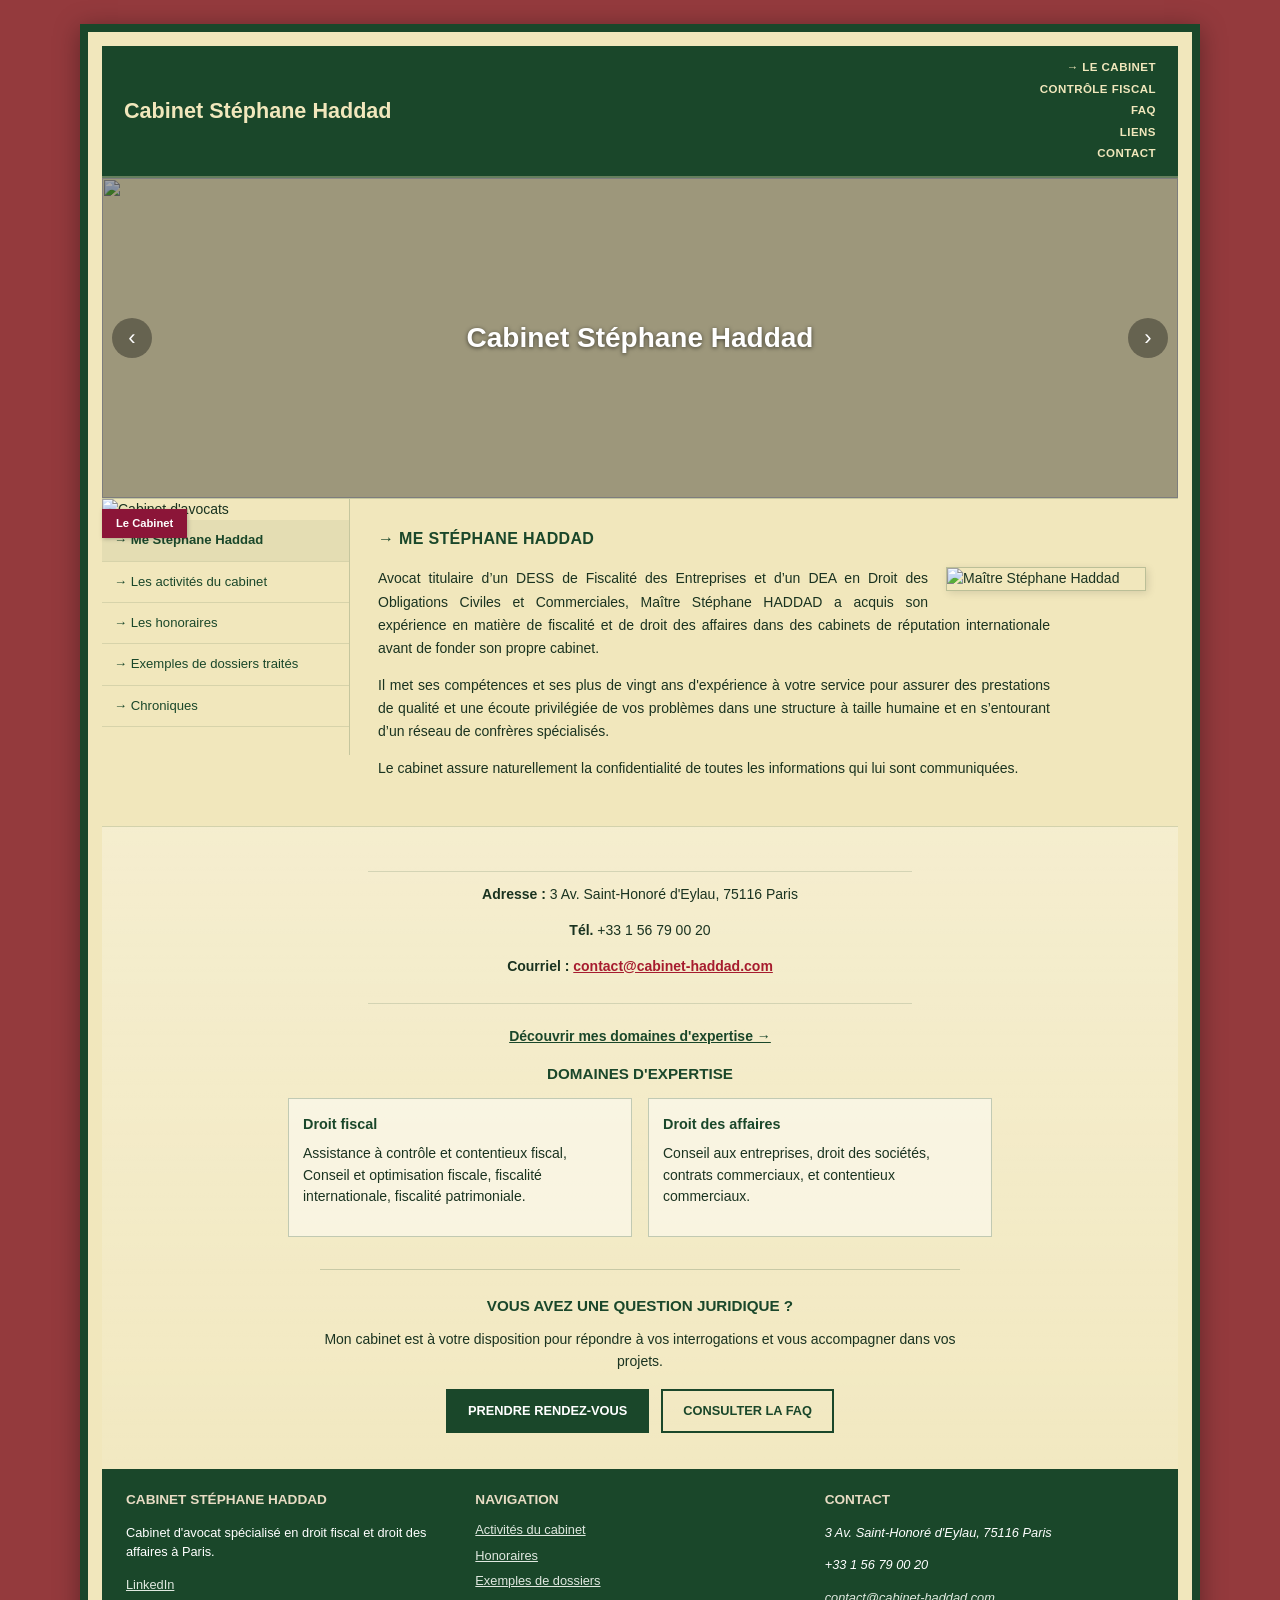
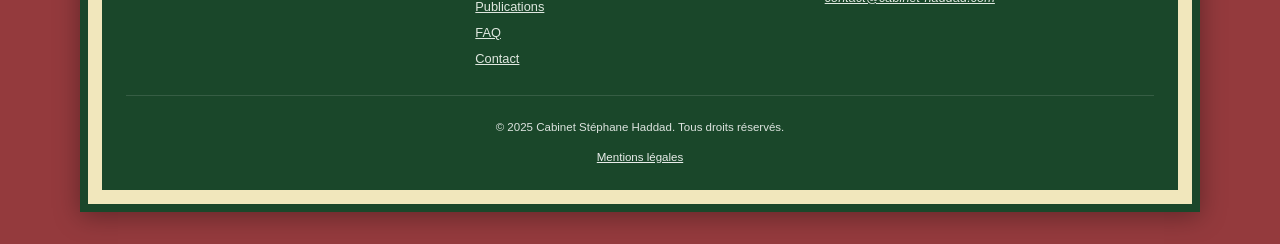
==== commit 530cf1be: "old style" ====
--- a/index.html
+++ b/index.html
@@ -9,7 +9,7 @@
 </head>
 
 <body>
-    <div class="retro-frame">
+    <div class="retro-frame retro-frame--split">
         <header class="retro-header">
             <div class="retro-brand">
                 <a href="index.html">Cabinet Stéphane Haddad</a>
@@ -56,7 +56,7 @@
             <button type="button" class="retro-slider-btn next" id="next" aria-label="Diapositive suivante">›</button>
         </div>
 
-        <div class="retro-main-grid">
+        <div class="retro-main-grid retro-main-grid--split">
             <aside class="retro-sidebar">
                 <div class="retro-sidebar-photo-wrap">
                     <span class="retro-sidebar-badge">Le Cabinet</span>
@@ -72,62 +72,66 @@
                 </ul>
             </aside>
 
-            <main class="retro-content">
-                <h1>→ ME STÉPHANE HADDAD</h1>
-                <img src="images_cabinet_haddad/DSC_4783.jpg" alt="Maître Stéphane Haddad" class="retro-float-portrait">
-                <p>
-                    Avocat titulaire d’un DESS de Fiscalité des Entreprises et d’un DEA en Droit des Obligations
-                    Civiles et Commerciales, Maître Stéphane HADDAD a acquis son expérience en matière de fiscalité
-                    et de droit des affaires dans des cabinets de réputation internationale avant de fonder son
-                    propre cabinet.
-                </p>
-                <p>
-                    Il met ses compétences et ses plus de vingt ans d'expérience à votre service pour assurer des
-                    prestations de qualité et une
-                    écoute privilégiée de vos problèmes dans une structure à taille humaine et en s’entourant d’un
-                    réseau de confrères spécialisés.
-                </p>
-                <p>
-                    Le cabinet assure naturellement la confidentialité de toutes les informations qui lui sont
-                    communiquées.
-                </p>
-
-                <div class="retro-contact-block">
-                    <p><strong>Adresse :</strong> 3 Av. Saint-Honoré d'Eylau, 75116 Paris</p>
-                    <p><strong>Tél.</strong> +33 1 56 79 00 20</p>
-                    <p><strong>Courriel :</strong> <a href="mailto:contact@cabinet-haddad.com">contact@cabinet-haddad.com</a></p>
-                </div>
-
-                <p>
-                    <a href="activites.html" class="retro-inline-link">Découvrir mes domaines d'expertise →</a>
-                </p>
-
-                <h2>Domaines d'expertise</h2>
-                <div class="retro-expertise">
-                    <div class="retro-expertise-box">
-                        <h3>Droit fiscal</h3>
+            <main class="retro-split-main">
+                <div class="retro-content retro-split-intro">
+                    <h1>→ ME STÉPHANE HADDAD</h1>
+                    <img src="images_cabinet_haddad/DSC_4783.jpg" alt="Maître Stéphane Haddad" class="retro-float-portrait">
+                    <p>
+                        Avocat titulaire d’un DESS de Fiscalité des Entreprises et d’un DEA en Droit des Obligations
+                        Civiles et Commerciales, Maître Stéphane HADDAD a acquis son expérience en matière de fiscalité
+                        et de droit des affaires dans des cabinets de réputation internationale avant de fonder son
+                        propre cabinet.
+                    </p>
+                    <p>
+                        Il met ses compétences et ses plus de vingt ans d'expérience à votre service pour assurer des
+                        prestations de qualité et une
+                        écoute privilégiée de vos problèmes dans une structure à taille humaine et en s’entourant d’un
+                        réseau de confrères spécialisés.
+                    </p>
+                    <p>
+                        Le cabinet assure naturellement la confidentialité de toutes les informations qui lui sont
+                        communiquées.
+                    </p>
+                </div>
+
+                <div class="retro-content retro-split-wide">
+                    <div class="retro-contact-block">
+                        <p><strong>Adresse :</strong> 3 Av. Saint-Honoré d'Eylau, 75116 Paris</p>
+                        <p><strong>Tél.</strong> +33 1 56 79 00 20</p>
+                        <p><strong>Courriel :</strong> <a href="mailto:contact@cabinet-haddad.com">contact@cabinet-haddad.com</a></p>
+                    </div>
+
+                    <p>
+                        <a href="activites.html" class="retro-inline-link">Découvrir mes domaines d'expertise →</a>
+                    </p>
+
+                    <h2>Domaines d'expertise</h2>
+                    <div class="retro-expertise">
+                        <div class="retro-expertise-box">
+                            <h3>Droit fiscal</h3>
+                            <p>
+                                Assistance à contrôle et contentieux fiscal, Conseil et optimisation fiscale,
+                                fiscalité internationale, fiscalité patrimoniale.
+                            </p>
+                        </div>
+                        <div class="retro-expertise-box">
+                            <h3>Droit des affaires</h3>
+                            <p>
+                                Conseil aux entreprises, droit des sociétés, contrats commerciaux, et contentieux commerciaux.
+                            </p>
+                        </div>
+                    </div>
+
+                    <div class="retro-cta">
+                        <h2>Vous avez une question juridique ?</h2>
                         <p>
-                            Assistance à contrôle et contentieux fiscal, Conseil et optimisation fiscale,
-                            fiscalité internationale, fiscalité patrimoniale.
+                            Mon cabinet est à votre disposition pour répondre à vos interrogations et vous accompagner dans vos
+                            projets.
                         </p>
-                    </div>
-                    <div class="retro-expertise-box">
-                        <h3>Droit des affaires</h3>
-                        <p>
-                            Conseil aux entreprises, droit des sociétés, contrats commerciaux, et contentieux commerciaux.
-                        </p>
-                    </div>
-                </div>
-
-                <div class="retro-cta">
-                    <h2>Vous avez une question juridique ?</h2>
-                    <p>
-                        Mon cabinet est à votre disposition pour répondre à vos interrogations et vous accompagner dans vos
-                        projets.
-                    </p>
-                    <div class="retro-btn-row">
-                        <a href="contact.html" class="retro-btn retro-btn-primary">Prendre rendez-vous</a>
-                        <a href="faq.html" class="retro-btn retro-btn-outline">Consulter la FAQ</a>
+                        <div class="retro-btn-row">
+                            <a href="contact.html" class="retro-btn retro-btn-primary">Prendre rendez-vous</a>
+                            <a href="faq.html" class="retro-btn retro-btn-outline">Consulter la FAQ</a>
+                        </div>
                     </div>
                 </div>
             </main>
--- a/css/retro-cabinet.css
+++ b/css/retro-cabinet.css
@@ -1208,3 +1208,219 @@
     margin-bottom: 18px;
     margin-top: 0;
 }
+
+/* --- Grille 2 bandes : intro à droite de la sidebar, bande pleine largeur en dessous --- */
+.retro-frame--split {
+    max-width: 1120px;
+}
+
+.retro-main-grid--split {
+    --split-sidebar-w: 248px;
+    display: grid;
+    grid-template-columns: var(--split-sidebar-w) minmax(0, 1fr);
+    grid-template-rows: auto auto;
+    align-items: start;
+    column-gap: 0;
+}
+
+.retro-main-grid--split > .retro-sidebar {
+    grid-column: 1;
+    grid-row: 1;
+    align-self: start;
+    border-right: 1px solid rgba(26, 71, 42, 0.2);
+    padding-bottom: 28px;
+}
+
+.retro-split-main {
+    display: contents;
+}
+
+.retro-split-intro {
+    grid-column: 2;
+    grid-row: 1;
+    padding: 28px 32px 32px 28px;
+    text-align: justify;
+    min-width: 0;
+}
+
+.retro-split-intro h1 {
+    margin-top: 0;
+}
+
+.retro-split-intro > p {
+    max-width: 42rem;
+    margin-left: 0;
+    margin-right: auto;
+    line-height: 1.65;
+}
+
+.retro-split-intro .retro-article-hero {
+    margin-left: 0;
+    margin-right: 0;
+}
+
+.retro-split-intro .retro-toc {
+    justify-content: center;
+}
+
+.retro-split-wide {
+    grid-column: 1 / -1;
+    grid-row: 2;
+    padding: 26px 40px 36px;
+    border-top: 1px solid rgba(26, 71, 42, 0.14);
+    background: linear-gradient(
+        180deg,
+        rgba(255, 255, 255, 0.28) 0%,
+        rgba(255, 255, 255, 0.08) 100%
+    );
+    text-align: center;
+}
+
+.retro-split-wide h2 {
+    margin-top: 0;
+    text-align: center;
+}
+
+.retro-split-wide > p {
+    text-align: center;
+}
+
+.retro-split-wide .retro-contact-block {
+    text-align: center;
+    max-width: 34rem;
+    margin-left: auto;
+    margin-right: auto;
+}
+
+.retro-split-wide .retro-expertise {
+    max-width: 44rem;
+    margin-left: auto;
+    margin-right: auto;
+}
+
+.retro-split-wide .retro-expertise-box {
+    text-align: left;
+}
+
+.retro-split-wide .retro-cta {
+    margin: 32px auto 0;
+    padding-top: 24px;
+    max-width: 40rem;
+}
+
+/* Pages intérieures : blocs centrés, texte des cartes / listes aligné à gauche */
+.retro-split-wide .retro-lead {
+    max-width: 38rem;
+    margin-left: auto;
+    margin-right: auto;
+}
+
+.retro-split-wide .retro-domain,
+.retro-split-wide .retro-pub-grid,
+.retro-split-wide .retro-price-grid,
+.retro-split-wide .accordion.retro-accordion,
+.retro-split-wide .retro-hon-split,
+.retro-split-wide .retro-notice {
+    max-width: 52rem;
+    margin-left: auto;
+    margin-right: auto;
+}
+
+.retro-split-wide .retro-dossier-section {
+    max-width: 52rem;
+    margin-left: auto;
+    margin-right: auto;
+    text-align: left;
+}
+
+.retro-split-wide .retro-domain-title,
+.retro-split-wide .retro-service-card,
+.retro-split-wide .retro-price-card,
+.retro-split-wide .retro-list-box,
+.retro-split-wide .retro-dossier-head,
+.retro-split-wide .retro-intro-split,
+.retro-split-wide .retro-contact-split,
+.retro-split-wide .retro-article-body {
+    text-align: left;
+}
+
+.retro-split-wide .retro-dossier-head h2,
+.retro-split-wide .retro-article-body h2,
+.retro-split-wide .retro-article-body h3 {
+    text-align: left;
+}
+
+.retro-split-wide .retro-contact-split {
+    max-width: 52rem;
+}
+
+.retro-split-wide .retro-article-body {
+    margin-left: auto;
+    margin-right: auto;
+}
+
+.retro-split-wide .retro-articles-more {
+    max-width: 52rem;
+    margin-left: auto;
+    margin-right: auto;
+}
+
+.retro-split-wide .retro-faq-cta {
+    max-width: 36rem;
+    margin-left: auto;
+    margin-right: auto;
+}
+
+.retro-split-wide .retro-pub-more {
+    text-align: center;
+}
+
+.retro-split-wide .retro-pub-card-body {
+    text-align: left;
+}
+
+@media (max-width: 720px) {
+    .retro-main-grid--split {
+        grid-template-columns: 1fr;
+        grid-template-rows: auto;
+    }
+
+    .retro-main-grid--split > .retro-sidebar {
+        grid-column: 1;
+        grid-row: auto;
+        border-right: none;
+        border-bottom: 1px solid rgba(26, 71, 42, 0.2);
+        padding-bottom: 16px;
+    }
+
+    .retro-split-intro {
+        grid-column: 1;
+        grid-row: auto;
+        padding: 22px 18px 20px;
+    }
+
+    .retro-split-intro > p {
+        max-width: none;
+    }
+
+    .retro-split-intro .retro-article-hero {
+        margin-left: 0;
+        margin-right: 0;
+    }
+
+    .retro-split-wide {
+        grid-column: 1;
+        padding: 22px 18px 28px;
+        border-top: 1px solid rgba(26, 71, 42, 0.12);
+    }
+}
+
+@media (max-width: 600px) {
+    .retro-split-intro .retro-float-portrait {
+        float: none;
+        display: block;
+        width: 100%;
+        max-width: 280px;
+        margin: 0 auto 16px;
+    }
+}
